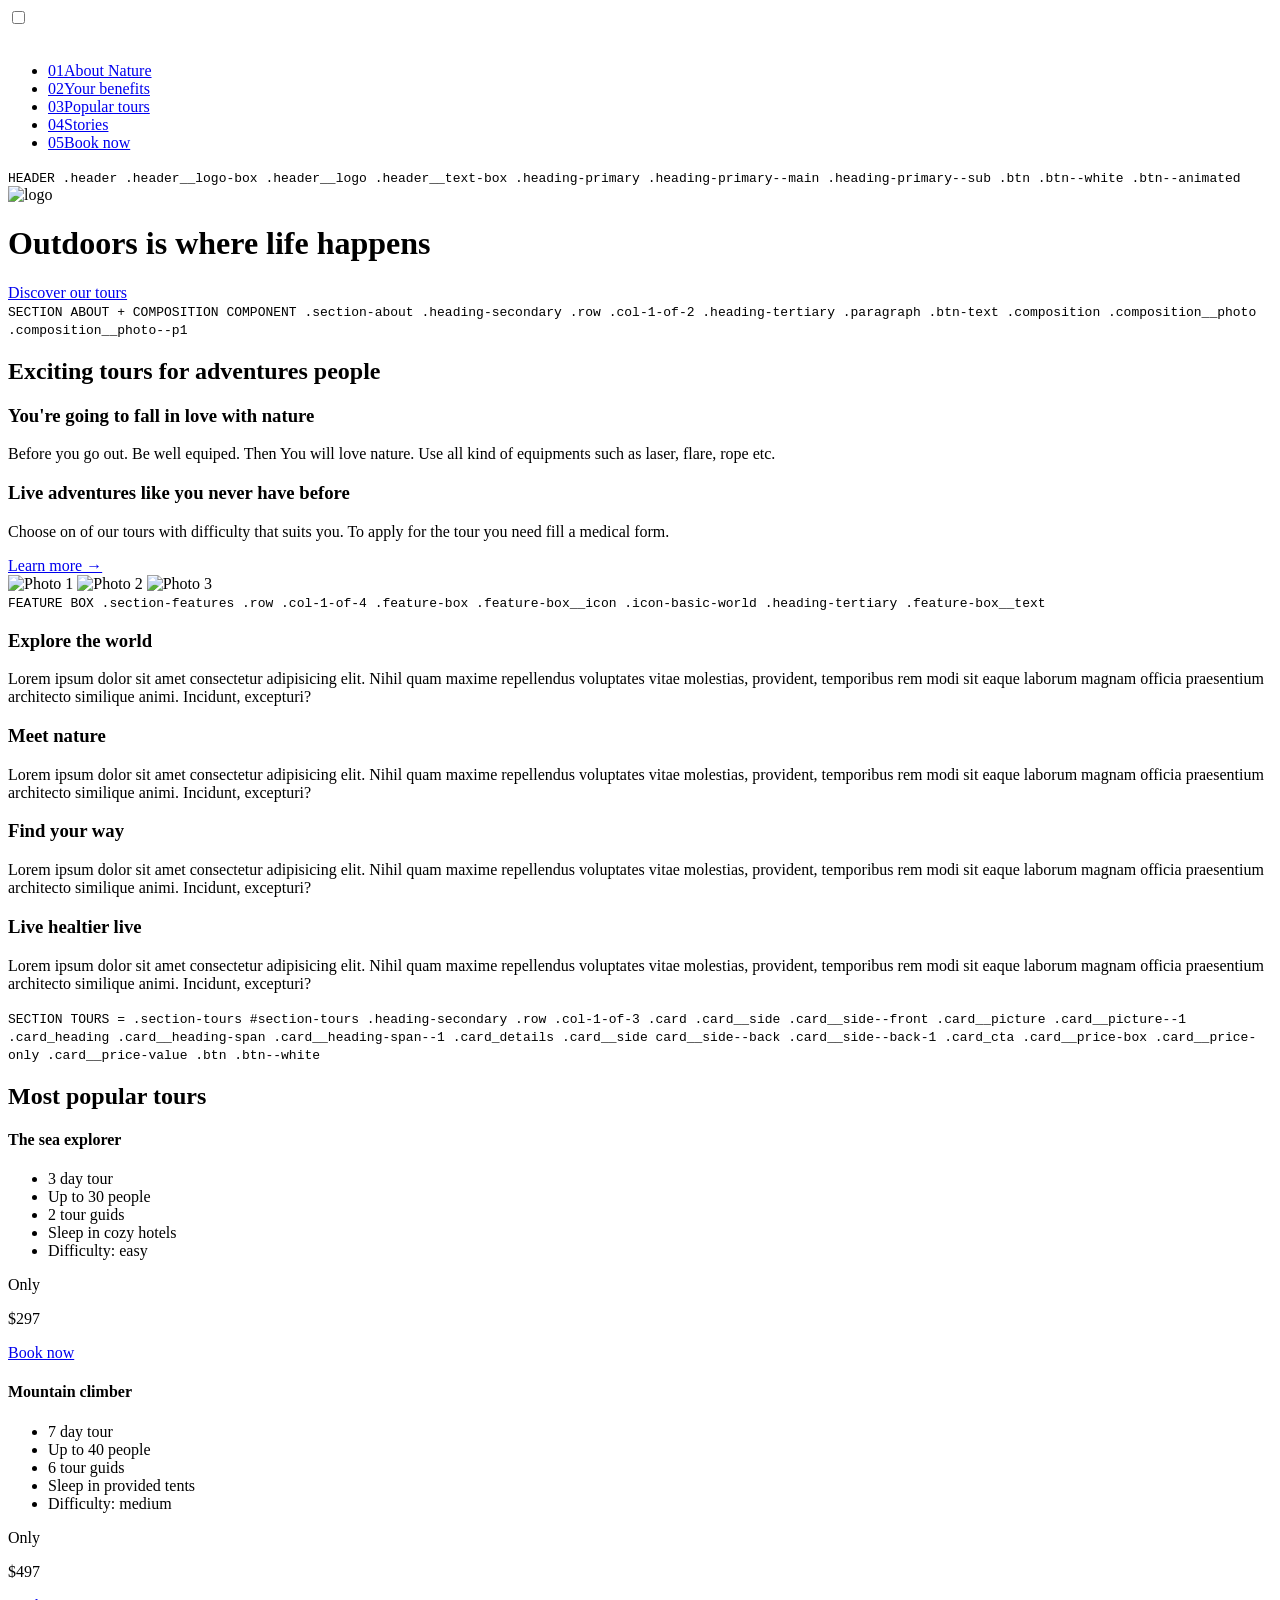
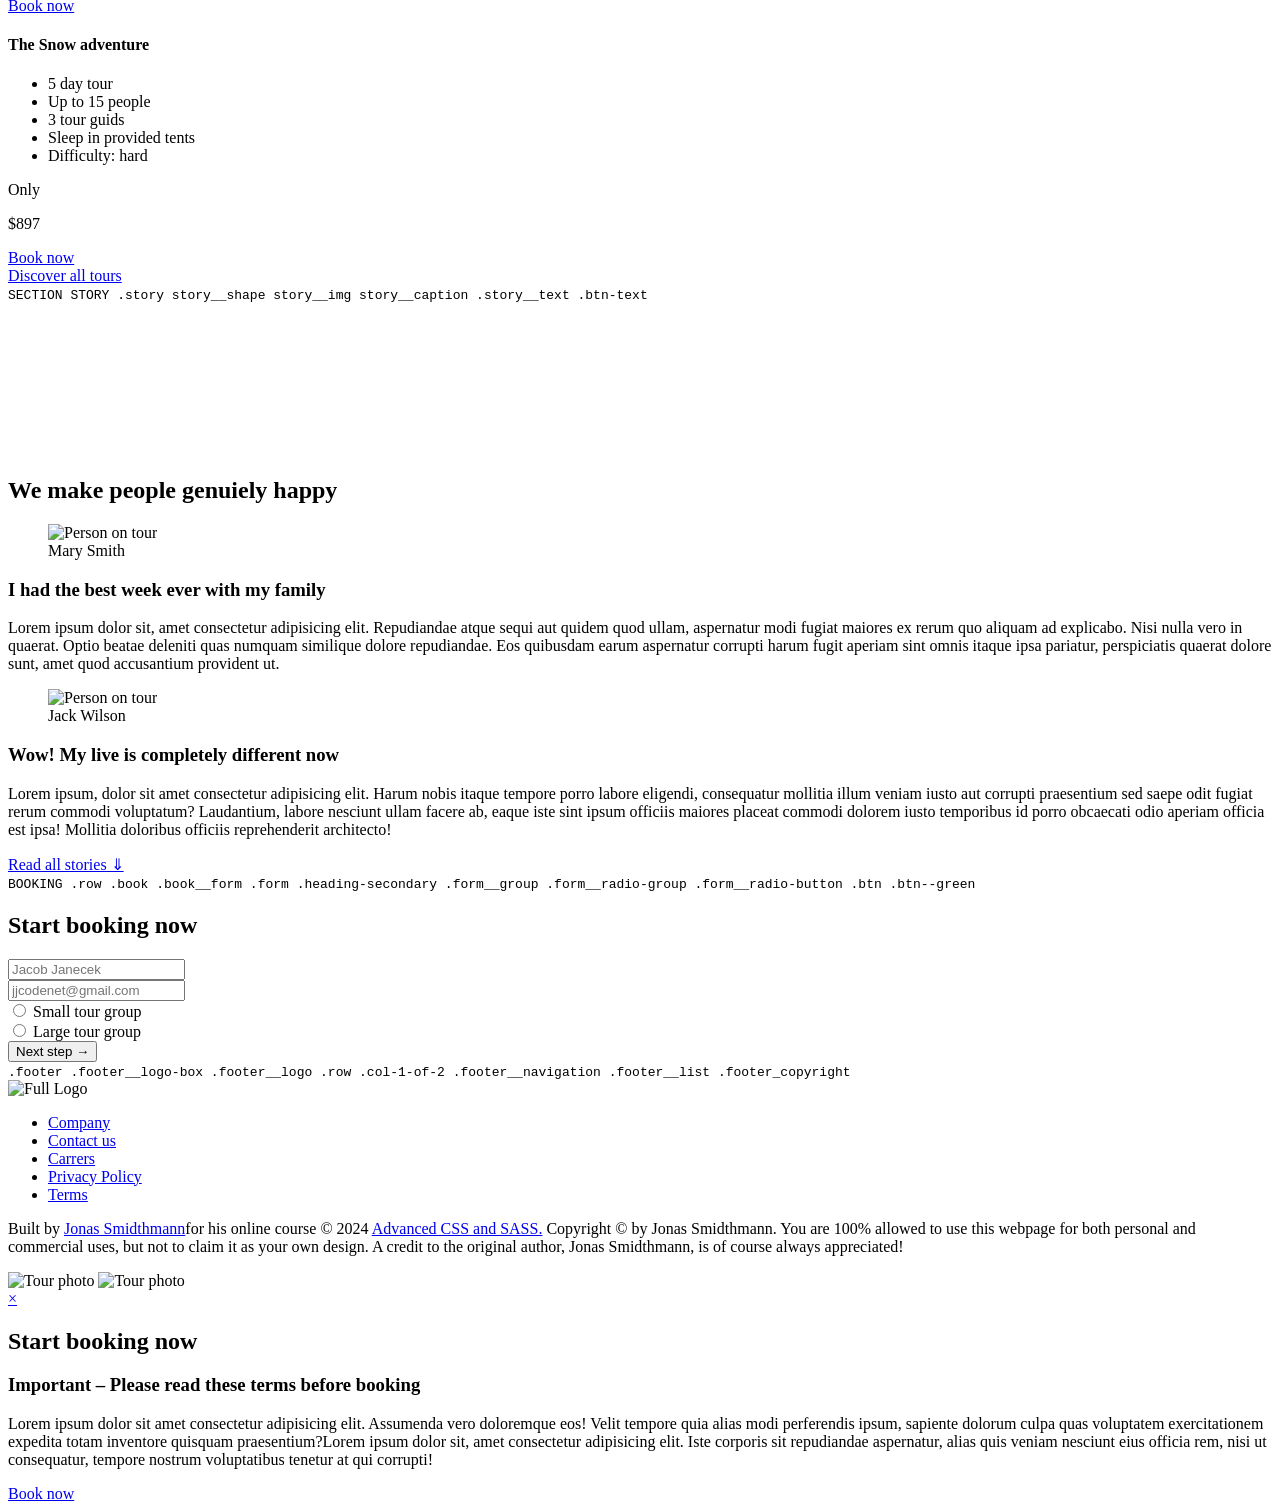
==== index.html @ 4302efd7 "Add files via upload" ====
<!DOCTYPE html>
<html lang="en, cs">

<head>
    <meta charset="UTF-8">
    <meta name="viewport" content="width=device-width, initial-scale=1.0">

    <link href="https://fonts.googleapis.com/css?family=Lato:100,300,400,700,900" rel="stylesheet">
    <link rel="stylesheet" href="css/icon-font.css">

    <!-- <link rel="stylesheet" href="css/icon-font.css">  -->
    <link rel="stylesheet" href="css/style.css">
    <link rel="shortcut icon" type="image/png" href="img/favicon.png">

    <title>Natours | Exciting tours for adventurous people</title>
</head>

<body>

    <div class="navigation">
        <input type="checkbox" class="navigation__checkbox" id="navi-toggle">
        
        <label for="navi-toggle" class="navigation__button">
            <span class="navigation__icon">
                
            </span>
        </label>

        <div class="navigation__background">&nbsp;</div>

        <nav class="navigation__nav">
            <ul class="navigation__list">
                <li class="navigation__item"><a href="#" class="navigation__link"><span>01</span>About Nature</a></li>
                <li class="navigation__item"><a href="#" class="navigation__link"><span>02</span>Your benefits</a></li>
                <li class="navigation__item"><a href="#" class="navigation__link"><span>03</span>Popular tours</a></li>
                <li class="navigation__item"><a href="#" class="navigation__link"><span>04</span>Stories</a></li>
                <li class="navigation__item"><a href="#" class="navigation__link"><span>05</span>Book now</a></li>
            </ul>
        </nav>
    </div>

    <!--  LAYOUT _header.scss-->
    <!-- HEADER -->
    <header class="header">
        <code>HEADER .header .header__logo-box .header__logo .header__text-box .heading-primary .heading-primary--main .heading-primary--sub .btn .btn--white .btn--animated</code>
        <div class="header__logo-box">
            <img src="img/logo-white.png" alt="logo" class="header__logo" />
        </div>
        <div class="header__text-box">
            <h1 class="heading-primary">
                <span class="heading-primary--main">Outdoors</span>
                <span class="heading-primary--sub">is where life happens</span>
            </h1>

            <a href="#section-tours" class="btn btn--white btn--animated">Discover our tours</a>
        </div>
    </header>
    

    <main>
<!-- =============================   ABOUT  ================================== -->
<!-- ================================SECTION ABOUT ===========================================  -->
        <section class="section-about">
            <code>SECTION ABOUT + COMPOSITION COMPONENT .section-about .heading-secondary .row .col-1-of-2 .heading-tertiary .paragraph .btn-text .composition .composition__photo .composition__photo--p1 </code>
            <div class="u-center-text u-margin-bottom-big">
                <h2 class="heading-secondary">
                    Exciting tours for adventures people
                </h2>
            </div>

            <div class="row">
                <div class="col-1-of-2">
                    <h3 class="heading-tertiary u-margin-bottom-small">You're going to fall in love with nature</h3>
                    <p class="paragraph">
                        Before you go out. Be well equiped. Then You will love nature. Use all kind of equipments such as laser, flare, rope etc.
                    </p>
                    <h3 class="heading-tertiary u-margin-bottom-small">Live adventures like you never have before</h3>
                    <p class="paragraph">
                        Choose on of our tours with difficulty that suits you. To apply for the tour you need fill a medical form. 
                    </p>
                    <!-- Secondary Button -->
                    <a href="#" class="btn-text">Learn more &rarr;</a>
                </div>

                <!-- Image Composition COMPONENT -->
                <div class="col-1-of-2">
                    <div class="composition">
                        <img src="img/nat-1-large.jpg" alt="Photo 1" class="composition__photo composition__photo--p1">
                        <img src="img/nat-2-large.jpg" alt="Photo 2" class="composition__photo composition__photo--p2">
                        <img src="img/nat-3-large.jpg" alt="Photo 3" class="composition__photo composition__photo--p3">
                    </div>
                </div>
            </div>

        </section>
<!-- =============================   FEATURES  ================================== -->
<!-- ================================ SECTION FEATURES===========================================  -->
        <section class="section-features">
            <code>FEATURE BOX  .section-features .row .col-1-of-4 .feature-box .feature-box__icon .icon-basic-world .heading-tertiary .feature-box__text</code>
            <div class="row">
                <div class="col-1-of-4">
                    <div class="feature-box">
                        <i class="feature-box__icon icon-basic-world"></i>
                        <h3 class="heading-tertiary u-margin-bottom-small">Explore the world</h3>
                        <p class="feature-box__text">Lorem ipsum dolor sit amet consectetur adipisicing elit. Nihil quam
                            maxime repellendus voluptates vitae molestias, provident, temporibus rem modi sit eaque
                            laborum magnam officia praesentium architecto similique animi. Incidunt, excepturi?</p>
                    </div>
                </div>

                <div class="col-1-of-4">
                    <div class="feature-box">
                        <i class="feature-box__icon icon-basic-compass"></i>
                        <h3 class="heading-tertiary u-margin-bottom-small">Meet nature</h3>
                        <p class="feature-box__text">Lorem ipsum dolor sit amet consectetur adipisicing elit. Nihil quam
                            maxime repellendus voluptates vitae molestias, provident, temporibus rem modi sit eaque
                            laborum magnam officia praesentium architecto similique animi. Incidunt, excepturi?</p>
                    </div>
                </div>

                <div class="col-1-of-4">
                    <div class="feature-box">
                        <i class="feature-box__icon icon-basic-map"></i>
                        <h3 class="heading-tertiary u-margin-bottom-small">Find your way</h3>
                        <p class="feature-box__text">Lorem ipsum dolor sit amet consectetur adipisicing elit. Nihil quam
                            maxime repellendus voluptates vitae molestias, provident, temporibus rem modi sit eaque
                            laborum magnam officia praesentium architecto similique animi. Incidunt, excepturi?</p>
                    </div>
                </div>

                <div class="col-1-of-4">
                    <div class="feature-box">
                        <i class="feature-box__icon icon-basic-heart"></i>
                        <h3 class="heading-tertiary u-margin-bottom-small">Live healtier live</h3>
                        <p class="feature-box__text">Lorem ipsum dolor sit amet consectetur adipisicing elit. Nihil quam
                            maxime repellendus voluptates vitae molestias, provident, temporibus rem modi sit eaque
                            laborum magnam officia praesentium architecto similique animi. Incidunt, excepturi?</p>
                    </div>
                </div>
            </div>
        </section>
<!-- =============================   TOURS  ================================== -->
<!-- ================================ SECTION - TOURS===========================================  -->
        <section class="section-tours" id="section-tours">

            <code>SECTION TOURS = .section-tours #section-tours .heading-secondary .row .col-1-of-3 .card .card__side .card__side--front 
                .card__picture .card__picture--1 .card_heading .card__heading-span .card__heading-span--1 .card_details
                .card__side card__side--back .card__side--back-1 .card_cta .card__price-box .card__price-only .card__price-value .btn .btn--white 
            </code>
            
            <div class="u-center-text u-margin-bottom-big">
                <h2 class="heading-secondary">
                    Most popular tours
                </h2>
            </div>

            <div class="row">
                <div class="col-1-of-3">
                    <div class="card">
                        <div class="card__side card__side--front">
                            <div class="card__picture card__picture--1"></div>
                            <h4 class="card_heading">
                                <span class="card__heading-span card__heading-span--1">The sea explorer</span>
                            </h4>
                            <div class="card_details">
                                <ul>
                                    <li>3 day tour</li>
                                    <li>Up to 30 people</li>
                                    <li>2 tour guids</li>
                                    <li>Sleep in cozy hotels</li>
                                    <li>Difficulty: easy</li>
                                </ul>
                            </div>
                        </div>
                        <div class="card__side card__side--back card__side--back-1">
                            <div class="card_cta">
                                <div class="card__price-box">
                                    <p class="card__price-only">Only</p>
                                    <p class="card__price-value">$297</p>
                                </div>
                                <a href="#popup" class="btn btn--white">Book now</a>
                            </div>
                        </div>
                    </div>
                </div>
                <div class="col-1-of-3">
                    <div class="card">
                        <div class="card__side card__side--front">
                            <div class="card__picture card__picture--2"></div>
                            <h4 class="card_heading">
                                <span class="card__heading-span card__heading-span--2">Mountain climber</span>
                            </h4>
                            <div class="card_details">
                                <ul>
                                    <li>7 day tour</li>
                                    <li>Up to 40 people</li>
                                    <li>6 tour guids</li>
                                    <li>Sleep in provided tents</li>
                                    <li>Difficulty: medium</li>
                                </ul>
                            </div>
                        </div>
                        <div class="card__side card__side--back card__side--back-2">
                            <div class="card_cta">
                                <div class="card__price-box">
                                    <p class="card__price-only">Only</p>
                                    <p class="card__price-value">$497</p>
                                </div>
                                <a href="#popup" class="btn btn--white">Book now</a>
                            </div>
                        </div>
                    </div>
                </div>
                <div class="col-1-of-3">
                    <div class="card">
                        <div class="card__side card__side--front">
                            <div class="card__picture card__picture--3"></div>
                            <h4 class="card_heading">
                                <span class="card__heading-span card__heading-span--3">The Snow adventure</span>
                            </h4>
                            <div class="card_details">
                                <ul>
                                    <li>5 day tour</li>
                                    <li>Up to 15 people</li>
                                    <li>3 tour guids</li>
                                    <li>Sleep in provided tents</li>
                                    <li>Difficulty: hard</li>
                                </ul>
                            </div>
                        </div>
                        <div class="card__side card__side--back card__side--back-3">
                            <div class="card_cta">
                                <div class="card__price-box">
                                    <p class="card__price-only">Only</p>
                                    <p class="card__price-value">$897</p>
                                </div>
                                <a href="#popup" class="btn btn--white">Book now</a>
                            </div>
                        </div>
                    </div>
                </div>
            </div>
            
            <!-- BUTTON -->
            <div class="u-center-text u-margin-top-big">
                <a href="#" class="btn btn--green">Discover all tours</a>
            </div>
        </section>

<!-- =============================   STORY   ================================== -->
<!-- ===========================================================================  -->

        <section class="section-stories">
            <code>SECTION STORY .story story__shape story__img story__caption .story__text .btn-text</code>
            <div class="bg-video">
                <video class="bg-video__content" autoplay muted loop playsinline preload="auto">
                    <source src="img/video.mp4" type="video/mp4">
                    <source src="img/video.webm" type="video/webm">
                    Your browser is not supported!!!
                </video>
            </div>
            <div class="u-center-text u-margin-bottom-big">
                <h2 class="heading-secondary">
                    We make people genuiely happy
                </h2>
            </div>

            <div class="row">
                <div class="story">
                    <figure class="story__shape">
                        <img src="img/nat-8.jpg" alt="Person on tour" class="story__img" />
                        <figcaption class="story__caption">Mary Smith</figcaption>
                    </figure>
                    <div class="story__text">
                        <h3 class="heading-tertiary u-margin-bottom-small">I had the best week ever with my family</h3>
                        <p>
                            Lorem ipsum dolor sit, amet consectetur adipisicing elit. Repudiandae atque sequi aut quidem quod ullam, aspernatur modi fugiat maiores ex rerum quo aliquam ad explicabo. Nisi nulla vero in quaerat.
                            Optio beatae deleniti quas numquam similique dolore repudiandae. Eos quibusdam earum aspernatur corrupti harum fugit aperiam sint omnis itaque ipsa pariatur, perspiciatis quaerat dolore sunt, amet quod accusantium provident ut.
                        </p>
                    </div>
                </div>
            </div>

            <div class="row">
                <div class="story">
                    <figure class="story__shape">
                        <img src="img/nat-9.jpg" alt="Person on tour" class="story__img" />
                        <figcaption class="story__caption">Jack Wilson</figcaption>
                    </figure>
                    <div class="story__text">
                        <h3 class="heading-tertiary u-margin-bottom-small">Wow! My live is completely different now</h3>
                        <p>
                            Lorem ipsum, dolor sit amet consectetur adipisicing elit. Harum nobis itaque tempore porro labore eligendi, consequatur mollitia illum veniam iusto aut corrupti praesentium sed saepe odit fugiat rerum commodi voluptatum?
                            Laudantium, labore nesciunt ullam facere ab, eaque iste sint ipsum officiis maiores placeat commodi dolorem iusto temporibus id porro obcaecati odio aperiam officia est ipsa! Mollitia doloribus officiis reprehenderit architecto!
                        </p>
                    </div>
                </div>
            </div>
            <!--  BUTTON -->
            <div class="u-center-text u-margin-top-big">
                <a href="#" class="btn-text">Read all stories &dArr;</a>
            </div>
        </section>

<!-- SECTION-BOOK -- FORM -->
<!-- =============================   BOOKING  ================================== -->
<!-- ===========================================================================  -->
        <section class="section-book">

            <code>BOOKING .row .book .book__form .form .heading-secondary .form__group .form__radio-group .form__radio-button .btn .btn--green</code>
            <div class="row">
                <div class="book">
                    <div class="book__form">
                        <form action="#" class="form">
                            <div class="u-margin-bottom-medium">
                                <h2 class="heading-secondary">
                                    Start booking now
                                </h2>
                            </div>

                            <div class="form__group">
                                <input type="text" class="form__input" placeholder="Jacob Janecek" id="name" autocomplete="name" required>
                                <!-- In this section the label element is placed after the input or we couldn't select the sibling label in the form__group -->
                                <label for="name" class="form__label"></label>
                            </div>

                            <div class="form__group">
                                <input type="email" class="form__input" placeholder="jjcodenet@gmail.com" id="email" autocomplete="email" required>
                                <!-- In this section the label element is placed after the input or we couldn't select the sibling label in the form__group -->
                                <label for="email" class="form__label"></label>
                            </div>

                            <div class="form__group u-margin-bottom-medium">
                                <div class="form__radio-group">
                                    <input role="radio" type="radio" class="form__radio-input" id="small" name="group_size">
                                    <label for="small" class="form__radio-label">
                                        <span class="form__radio-button"></span>
                                        Small tour group
                                    </label>
                                </div>
                                <div class="form__radio-group u-margin- u-margin-bottom-medium">
                                    <input role="radio" type="radio" class="form__radio-input" id="large" name="group_size">
                                    <label for="large" class="form__radio-label">
                                        <span class="form__radio-button"></span>
                                            Large tour group
                                    </label>
                                </div>
                            </div>

                            <div class="form__group">
                                <button class="btn btn--green">Next step &rarr;</button>
                            </div>
                        </form>
                    </div>
                </div>
            </div>

            </di>
        </section>

        <!--
        <section class="grid-test">
            <div class="row">
                <div class="col-1-of-8">
                    Col 1 of 2 Lorem ipsum, dolor sit amet consectetur adipisicing elit. Aliquid voluptatem
                    reprehenderit aperiam illo doloremque eaque inventore sequi, quisquam dolor ut dicta optio amet
                    minima ducimus deleniti nam alias laboriosam consequatur!
                    Modi cumque omnis distinctio dolor commodi impedit facilis voluptatibus nihil beatae labore
                    dignissimos at ex voluptate, earum velit architecto facere repellat! Nam sunt magni cupiditate
                    vel explicabo quibusdam ut praesentium!
                </div>
                <div class="col-1-of-8">
                    Col 1 of 2 Lorem, ipsum dolor sit amet consectetur adipisicing elit. Voluptates iste nisi ab
                    quos inventore corrupti assumenda ipsa nulla ipsum dicta dolorem et perferendis velit sapiente,
                    quis fuga nesciunt tenetur consequuntur!
                    Atque veritatis dolorem, delectus ipsa harum distinctio voluptatum omnis porro dolore quibusdam
                    in libero officia doloribus at maxime molestias vitae voluptates magnam nisi illo inventore modi
                    assumenda optio neque? Perferendis.
                </div>
            </div>
            <div class="row">
                <div class="col-1-of-3">
                    <h1>COL 1 of 3</h1>
                    Col 1 of 2 Lorem ipsum, dolor sit amet consectetur adipisicing elit. Aliquid voluptatem
                    reprehenderit aperiam illo doloremque eaque inventore sequi, quisquam dolor ut dicta optio amet
                    minima ducimus deleniti nam alias laboriosam consequatur!
                    Modi cumque omnis distinctio dolor commodi impedit facilis voluptatibus nihil beatae labore
                    dignissimos at ex voluptate, earum velit architecto facere repellat! Nam sunt magni cupiditate
                    vel explicabo quibusdam ut praesentium!
                </div>
                <div class="col-1-of-3">
                    <h1>COL 2 of 3</h1>
                    Col 1 of 2 Lorem, ipsum dolor sit amet consectetur adipisicing elit. Voluptates iste nisi ab
                    quos inventore corrupti assumenda ipsa nulla ipsum dicta dolorem et perferendis velit sapiente,
                    quis fuga nesciunt tenetur consequuntur!
                    Atque veritatis dolorem, delectus ipsa harum distinctio voluptatum omnis porro dolore quibusdam
                    in libero officia doloribus at maxime molestias vitae voluptates magnam nisi illo inventore modi
                    assumenda optio neque? Perferendis.
                </div>
                <div class="col-1-of-3">
                    <h1>COL 3 of 3</h1>
                    Col 1 of 2 Lorem, ipsum dolor sit amet consectetur adipisicing elit. Voluptates iste nisi ab
                    quos inventore corrupti assumenda ipsa nulla ipsum dicta dolorem et perferendis velit sapiente,
                    quis fuga nesciunt tenetur consequuntur!
                    Atque veritatis dolorem, delectus ipsa harum distinctio voluptatum omnis porro dolore quibusdam
                    in libero officia doloribus at maxime molestias vitae voluptates magnam nisi illo inventore modi
                    assumenda optio neque? Perferendis.
                </div>
            </div>
            <div class="row">
                <div class="col-3-of-6">
                    Col 1 of 2 Lorem ipsum, dolor sit amet consectetur adipisicing elit. Aliquid voluptatem
                    reprehenderit aperiam illo doloremque eaque inventore sequi, quisquam dolor ut dicta optio amet
                    minima ducimus deleniti nam alias laboriosam consequatur!
                    Modi cumque omnis distinctio dolor commodi impedit facilis voluptatibus nihil beatae labore
                    dignissimos at ex voluptate, earum velit architecto facere repellat! Nam sunt magni cupiditate
                    vel explicabo quibusdam ut praesentium!
                </div>
                <div class="col-1-of-6">
                    Col 1 of 2 Lorem, ipsum dolor sit amet consectetur adipisicing elit. Voluptates iste nisi ab
                    quos inventore corrupti assumenda ipsa nulla ipsum dicta dolorem et perferendis velit sapiente,
                    quis fuga nesciunt tenetur consequuntur!
                    Atque veritatis dolorem, delectus ipsa harum distinctio voluptatum omnis porro dolore quibusdam
                    in libero officia doloribus at maxime molestias vitae voluptates magnam nisi illo inventore modi
                    assumenda optio neque? Perferendis.
                </div>
                <div class="col-2-of-6">
                    Col 1 of 2 Lorem ipsum, dolor sit amet consectetur adipisicing elit. Aliquid voluptatem
                    reprehenderit aperiam illo doloremque eaque inventore sequi, quisquam dolor ut dicta optio amet
                    minima ducimus deleniti nam alias laboriosam consequatur!
                    Modi cumque omnis distinctio dolor commodi impedit facilis voluptatibus nihil beatae labore
                    dignissimos at ex voluptate, earum velit architecto facere repellat! Nam sunt magni cupiditate
                    vel explicabo quibusdam ut praesentium!
                </div>
            </div>
            <div class="row">
                <div class="col-1-of-2">
                    <h1>Walks Out</h1>
                    Col 1 of 2 Lorem ipsum, dolor sit amet consectetur adipisicing elit. Aliquid voluptatem
                    reprehenderit aperiam illo doloremque eaque inventore sequi, quisquam dolor ut dicta optio amet
                    minima ducimus deleniti nam alias laboriosam consequatur!
                    Modi cumque omnis distinctio dolor commodi impedit facilis voluptatibus nihil beatae labore
                    dignissimos at ex voluptate, earum velit architecto facere repellat! Nam sunt magni cupiditate
                    vel explicabo quibusdam ut praesentium!
                </div>
                <div class="col-1-of-2">
                    <h1>Movement</h1>
                    Col 1 of 2 Lorem, ipsum dolor sit amet consectetur adipisicing elit. Voluptates iste nisi ab
                    quos inventore corrupti assumenda ipsa nulla ipsum dicta dolorem et perferendis velit sapiente,
                    quis fuga nesciunt tenetur consequuntur!
                    Atque veritatis dolorem, delectus ipsa harum distinctio voluptatum omnis porro dolore quibusdam
                    in libero officia doloribus at maxime molestias vitae voluptates magnam nisi illo inventore modi
                    assumenda optio neque? Perferendis.
                </div>
            </div>
            <div class="row">
                <div class="col-4-of-8">
                    <h1>Endurance</h1>
                    Col 1 of 2 Lorem ipsum, dolor sit amet consectetur adipisicing elit. Aliquid voluptatem
                    reprehenderit aperiam illo doloremque eaque inventore sequi, quisquam dolor ut dicta optio amet
                    minima ducimus deleniti nam alias laboriosam consequatur!
                    Modi cumque omnis distinctio dolor commodi impedit facilis voluptatibus nihil beatae labore
                    dignissimos at ex voluptate, earum velit architecto facere repellat! Nam sunt magni cupiditate
                    vel explicabo quibusdam ut praesentium!
                </div>
                <div class="col-4-of-8">
                    <h1>Equipment</h1>
                    Col 1 of 2 Lorem, ipsum dolor sit amet consectetur adipisicing elit. Voluptates iste nisi ab
                    quos inventore corrupti assumenda ipsa nulla ipsum dicta dolorem et perferendis velit sapiente,
                    quis fuga nesciunt tenetur consequuntur!
                    Atque veritatis dolorem, delectus ipsa harum distinctio voluptatum omnis porro dolore quibusdam
                    in libero officia doloribus at maxime molestias vitae voluptates magnam nisi illo inventore modi
                    assumenda optio neque? Perferendis.
                </div>
            </div>

            <div class="row">
                <div class="col-1-of-2">

                    Col 1 of 2

                    <p>Lorem ipsum dolor sit amet consectetur adipisicing elit. Impedit excepturi praesentium doloribus fuga cum eos. Nisi minima dolores officia molestiae est, laboriosam facilis ipsa ratione doloribus? Eveniet culpa labore iure.
                    Iusto nulla quasi, quas fugit provident quibusdam molestiae unde ipsum earum fugiat laudantium eveniet laboriosam impedit, placeat autem animi nostrum quia. Exercitationem obcaecati nostrum, rerum nisi quae assumenda facere doloribus.</p>
                </div>
                <div class="col-1-of-2">
                    Col 1 of 2
                </div>
            </div>

            <div class="row">
                <div class="col-1-of-3">
                    Col 1 of 3
                    <p>Lorem, ipsum dolor sit amet consectetur adipisicing elit. Ex ipsa quae repudiandae voluptatibus ducimus et placeat esse sint harum, facilis sit perferendis corporis! Eligendi velit tenetur adipisci praesentium, esse autem.
                    Eos distinctio sunt sed dolor unde eligendi labore sapiente accusantium ipsam nobis consequuntur nisi quaerat atque nemo corporis dolorum quis doloribus dolorem, perspiciatis a. Magni quas eius minus. Cum, illum.</p>
                </div>
                <div class="col-1-of-3">
                    Col 1 of 3
                    <p>Lorem, ipsum dolor sit amet consectetur adipisicing elit. Ex ipsa quae repudiandae voluptatibus ducimus et placeat esse sint harum, facilis sit perferendis corporis! Eligendi velit tenetur adipisci praesentium, esse autem.
                    Eos distinctio sunt sed dolor unde eligendi labore sapiente accusantium ipsam nobis consequuntur nisi quaerat atque nemo corporis dolorum quis doloribus dolorem, perspiciatis a. Magni quas eius minus. Cum, illum.</p>
                </div>
                <div class="col-1-of-3">
                    Col 1 of 3
                    <p>Lorem, ipsum dolor sit amet consectetur adipisicing elit. Ex ipsa quae repudiandae voluptatibus ducimus et placeat esse sint harum, facilis sit perferendis corporis! Eligendi velit tenetur adipisci praesentium, esse autem.
                    Eos distinctio sunt sed dolor unde eligendi labore sapiente accusantium ipsam nobis consequuntur nisi quaerat atque nemo corporis dolorum quis doloribus dolorem, perspiciatis a. Magni quas eius minus. Cum, illum.</p>
                </div>
            </div>

            <div class="row">
                <div class="col-1-of-4">
                    <p>Lorem ipsum dolor sit amet consectetur adipisicing elit. Vero dolore officia quasi labore, quod incidunt debitis temporibus possimus itaque magni atque, aliquam suscipit. At, quam ea nulla neque blanditiis exercitationem.</p>
                    Col 1 of 4
                </div>
                <div class="col-1-of-4">
                    <p>Lorem ipsum dolor sit amet consectetur adipisicing elit. Dignissimos illo amet laboriosam nihil modi in minima, consequuntur tempore quo vero officia. Quae nam qui amet. Facilis velit eum placeat hic.</p>
                    Col 1 of 4
                </div>
                <div class="col-2-of-4">
                    <p>Lorem ipsum dolor sit amet consectetur adipisicing elit. Nam delectus velit quis, sit nostrum incidunt autem officia architecto commodi porro consectetur cumque, fuga libero enim molestias ullam tenetur, dicta doloribus.
                    Deleniti iusto praesentium dolore veritatis nesciunt quidem molestias pariatur ipsum dignissimos sit quam optio nostrum aliquid incidunt iste, vel possimus in minus et expedita rerum iure? Voluptatibus eaque necessitatibus placeat.</p>
                    Col 2 of 4
                </div>
                
            </div>
            <div class="row">
                <div class="col-1-of-6">
                    <p>Lorem ipsum dolor sit amet consectetur adipisicing elit. Similique corporis, sequi cumque perferendis excepturi iste vel nostrum minus vitae nisi natus asperiores ab molestias illum mollitia tenetur architecto ipsa voluptatibus.</p>
                    Col 1 of 6
                </div>
                <div class="col-3-of-6">
                    <p>Lorem, ipsum dolor sit amet consectetur adipisicing elit. Autem fugit recusandae labore molestiae, est dolor? Possimus nihil vel obcaecati quas unde voluptate corrupti. Repellendus commodi nulla quia neque ipsam fugiat.
                    Fugiat sapiente molestiae quidem at id mollitia necessitatibus debitis molestias facere asperiores similique qui, illum possimus rem doloribus delectus magnam assumenda eligendi impedit, aspernatur dicta! Necessitatibus praesentium ipsam nobis officiis?
                    Ullam cumque facere sequi pariatur ipsum sit quos minima nemo inventore? Quia, similique at itaque cum dolorem maiores tenetur inventore. Dolorum ab molestiae nostrum ipsam eligendi explicabo repellendus qui voluptatum.</p>
                    Col 3 of 6
                </div>
                <div class="col-2-of-6">
                    <p>Lorem ipsum dolor sit amet consectetur adipisicing elit. Debitis libero perferendis porro iure repellendus quibusdam, ullam vel accusamus necessitatibus nihil, in totam voluptas nisi at iusto quod veritatis quos expedita?</p>
                    Col 2 of 6
                </div>
                
            </div> -->
        </section>

        
    </main>
<!-- =============================   FOOTER  ================================== -->
<!-- ===========================================================================  -->
    <footer class="footer">
        <code>.footer .footer__logo-box .footer__logo .row .col-1-of-2 .footer__navigation .footer__list .footer_copyright</code>
        <div class="footer__logo-box">
            <img src="img/logo-green-2x.png" alt="Full Logo" class="footer__logo">
        </div>
        <div class="row">
            <div class="col-1-of-2">
                <div class="footer__navigation">
                    <ul class="footer__list">
                        <li class="footer__item"><a href="#" class="footer__link">Company</a></li>
                        <li class="footer__item"><a href="#" class="footer__link">Contact us</a></li>
                        <li class="footer__item"><a href="#" class="footer__link">Carrers</a></li>
                        <li class="footer__item"><a href="#" class="footer__link">Privacy Policy</a></li>
                        <li class="footer__item"><a href="#" class="footer__link">Terms</a></li>
                    </ul>
                </div>
            </div>
            <div class="col-1-of-2">
                <p class="footer__copyright">
                    Built by <a href="#" class="footer__link">Jonas Smidthmann</a>for his online course &copy; 2024 <a href="#" class="footer__link">Advanced CSS and SASS.</a> Copyright &copy; by Jonas Smidthmann. You are 100% allowed to use this webpage for both personal and commercial uses, but not to claim it as your own design. A credit to the original author, Jonas Smidthmann, is of course always appreciated!
                </p>
            </div>
        </div>
    </footer>
<!-- =============================   POPUP  ================================== -->
<!-- ===========================================================================  -->
    <div class="popup" id="popup">
        <div class="popup__content">
            <div class="popup__left">
                <img src="img/nat-8.jpg" alt="Tour photo" class="popup__img">
                <img src="img/nat-9.jpg" alt="Tour photo" class="popup__img">
            </div>
            <div class="popup__right">
                <a href="#section-tours" class="popup__close">&times;</a>
                <h2 class="heading-secondary u-margin-bottom-small">Start booking now</h2>
                <h3 class="heading-tertiary u-margin-bottom-small">Important &ndash; Please read these terms before booking</h3>
                <p class="popup__text">Lorem ipsum dolor sit amet consectetur adipisicing elit. Assumenda vero doloremque eos! Velit tempore quia alias modi perferendis ipsum, sapiente dolorum culpa quas voluptatem exercitationem expedita totam inventore quisquam praesentium?Lorem ipsum dolor sit, amet consectetur adipisicing elit. Iste corporis sit repudiandae aspernatur, alias quis veniam nesciunt eius officia rem, nisi ut consequatur, tempore nostrum voluptatibus tenetur at qui corrupti!</p>
                <a href="#" class="btn btn--green">Book now</a>
            </div>
        </div>
    </div>

</body>

</html>
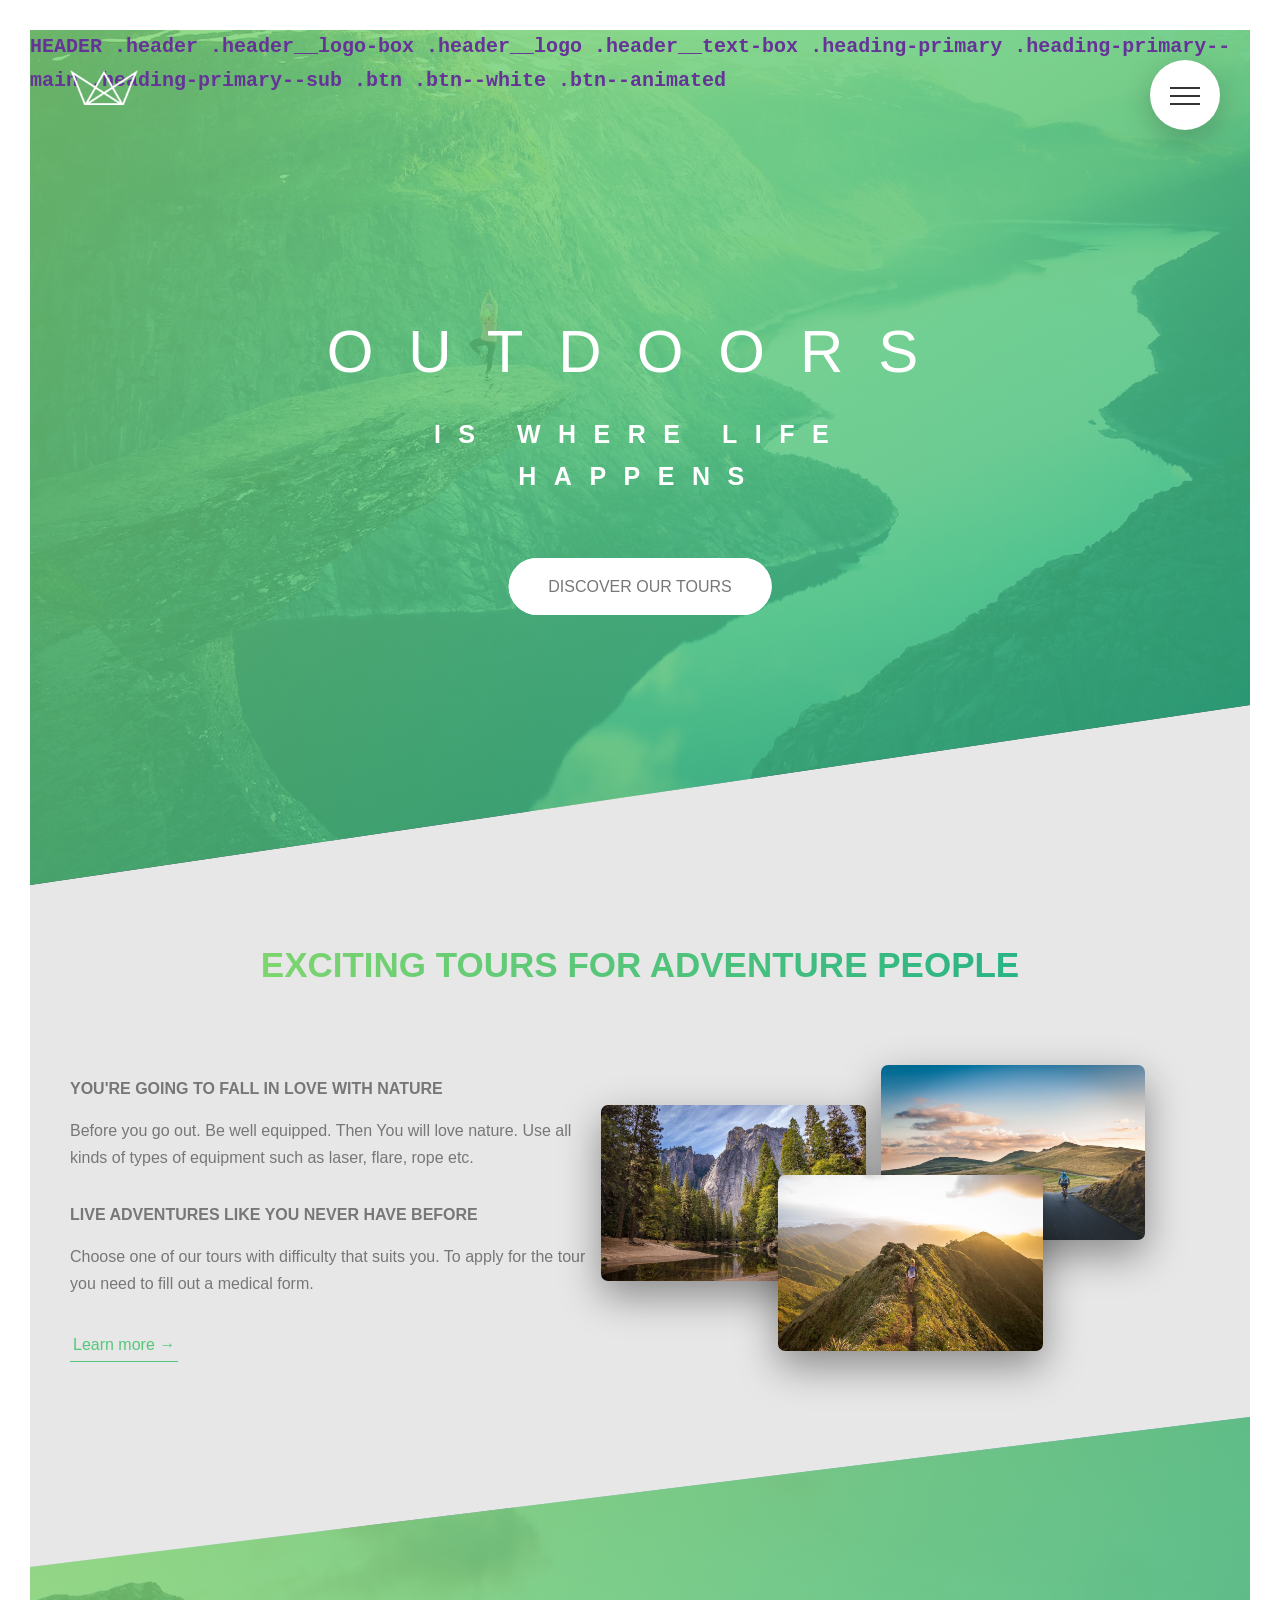
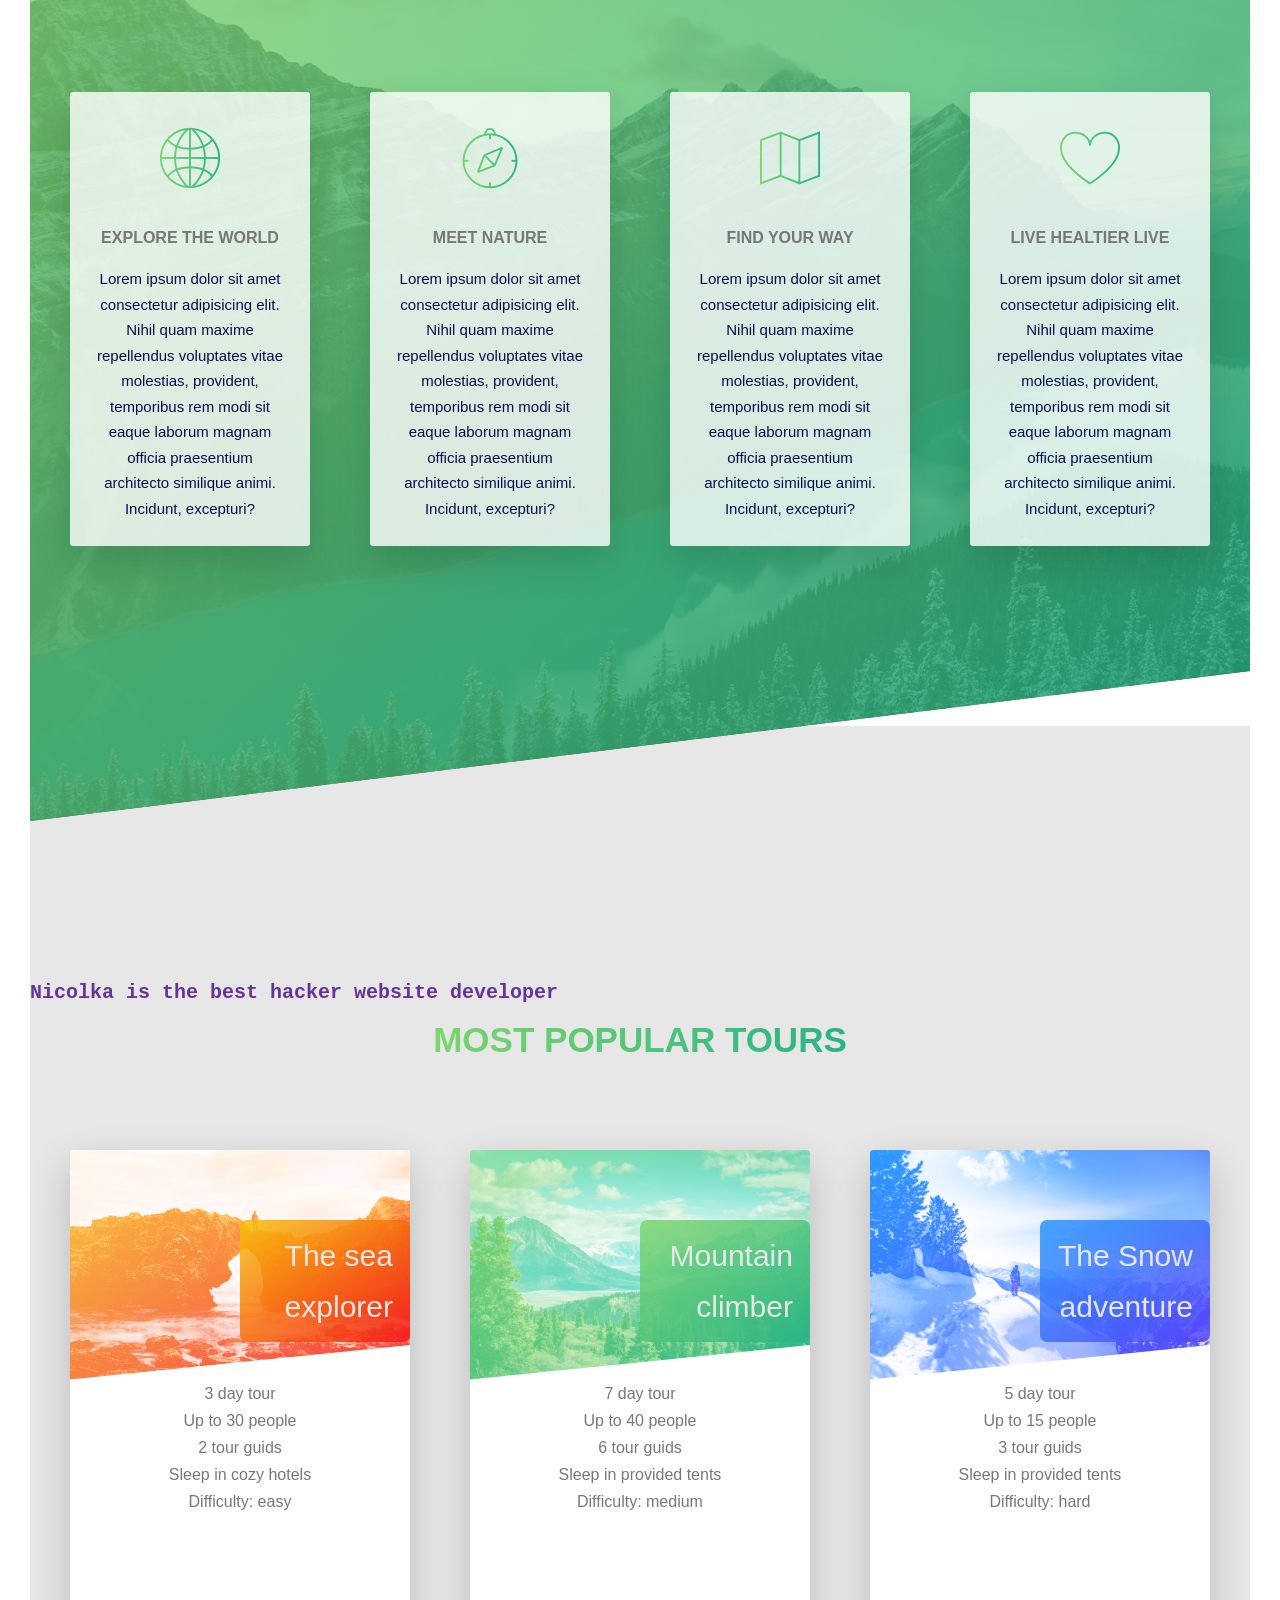
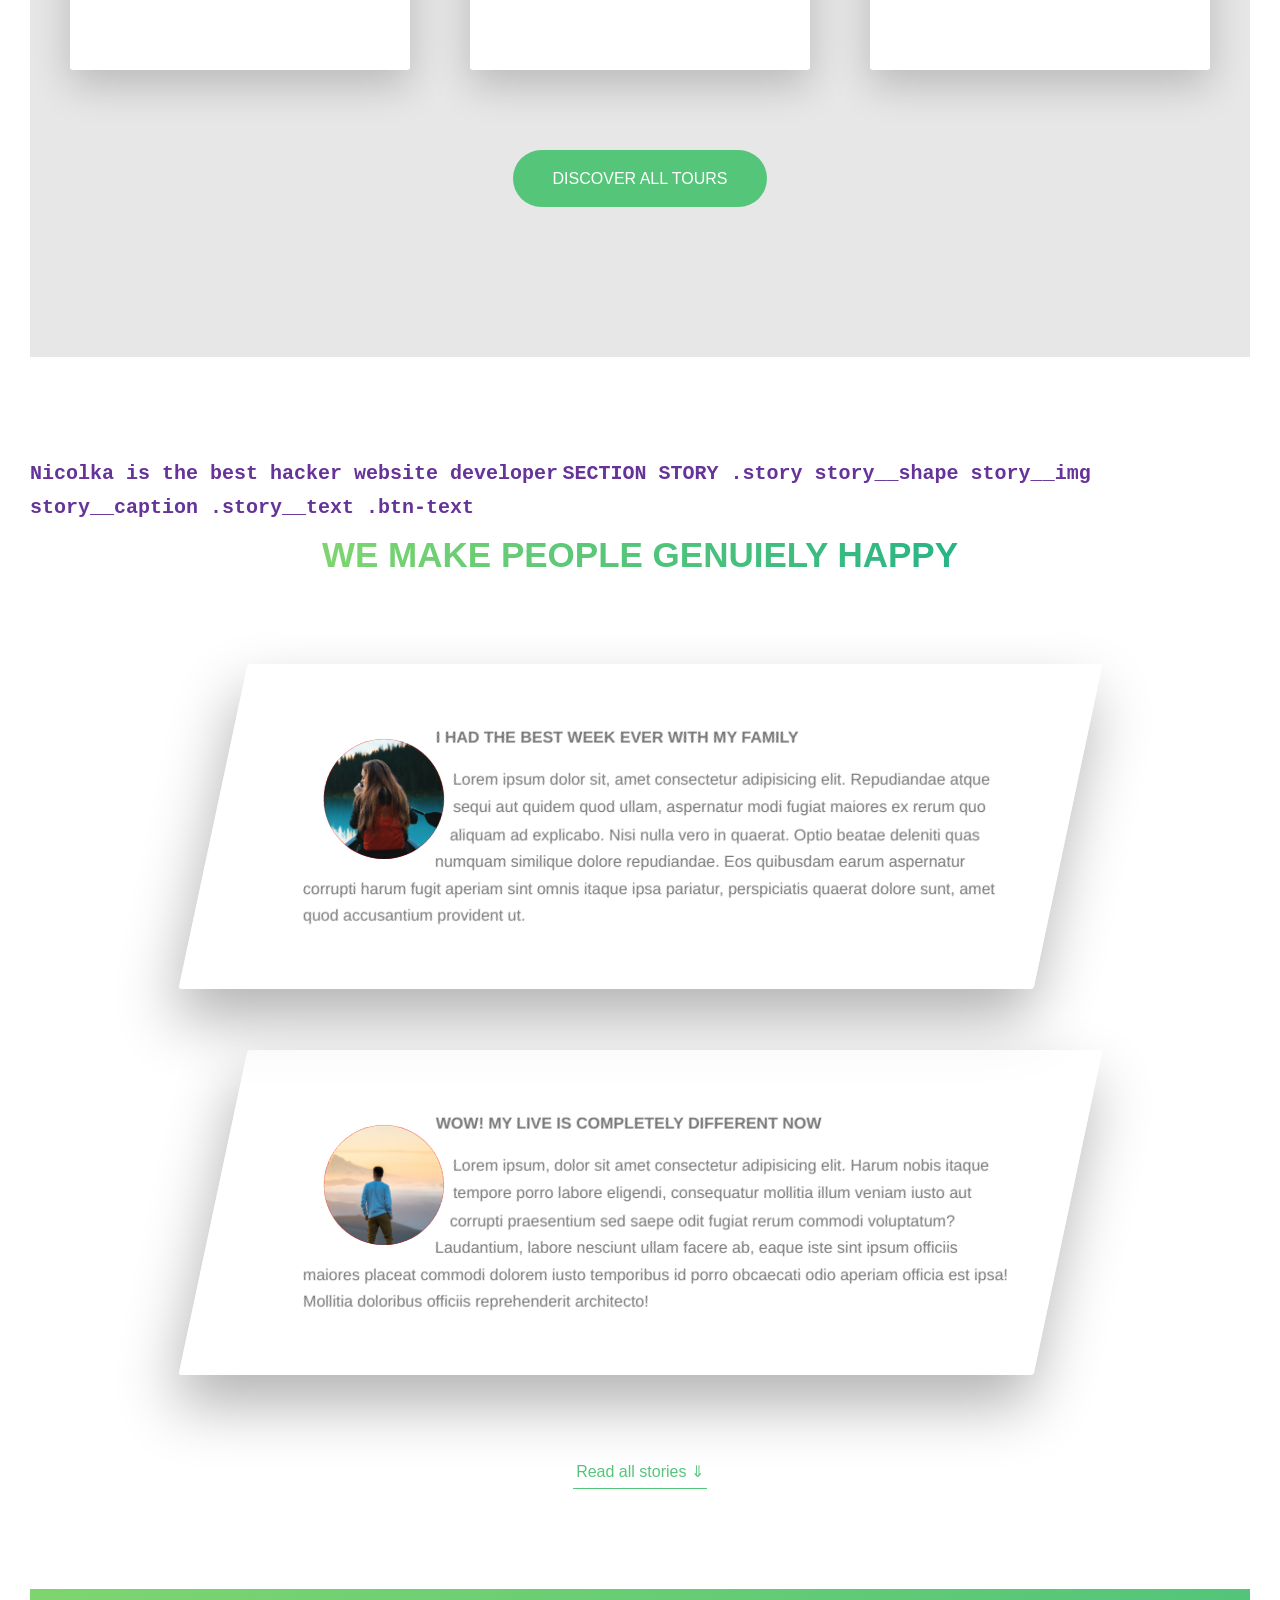
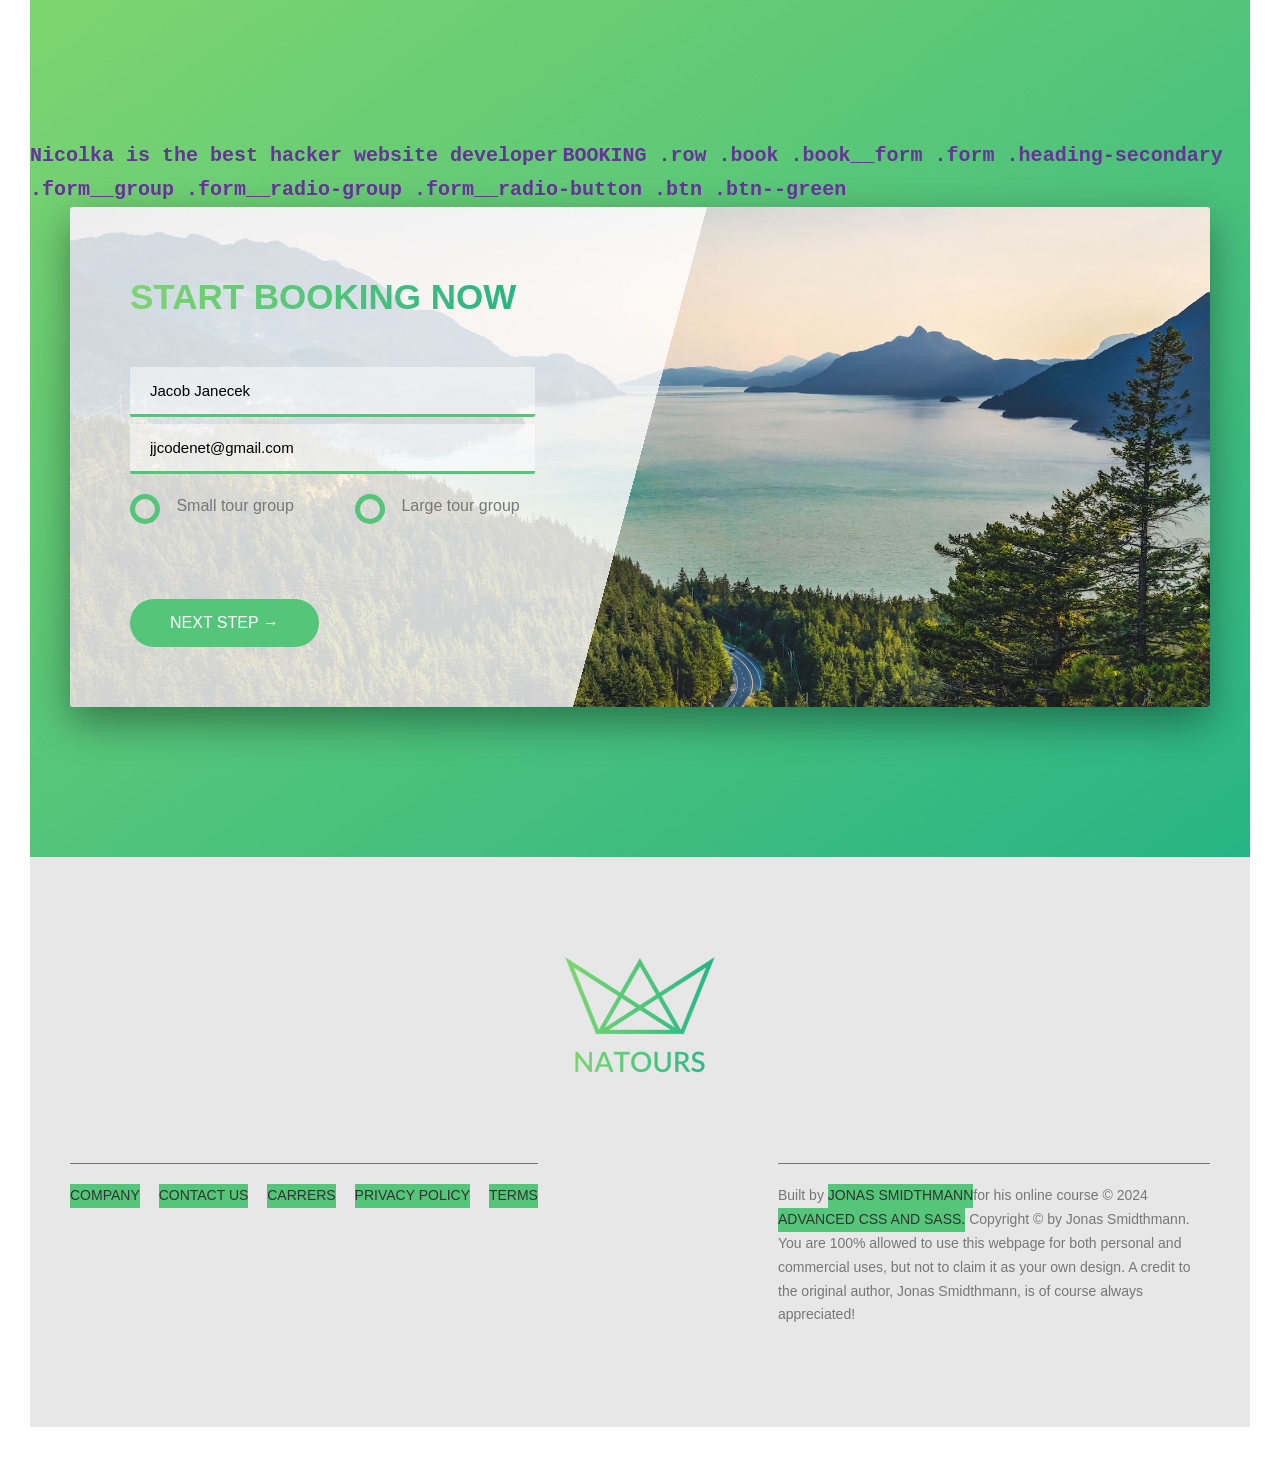
==== commit 23e2a2b0: "Update index.html" ====
--- a/index.html
+++ b/index.html
@@ -61,10 +61,9 @@
 <!-- =============================   ABOUT  ================================== -->
 <!-- ================================SECTION ABOUT ===========================================  -->
         <section class="section-about">
-            <code>SECTION ABOUT + COMPOSITION COMPONENT .section-about .heading-secondary .row .col-1-of-2 .heading-tertiary .paragraph .btn-text .composition .composition__photo .composition__photo--p1 </code>
             <div class="u-center-text u-margin-bottom-big">
                 <h2 class="heading-secondary">
-                    Exciting tours for adventures people
+                    Exciting tours for adventure people
                 </h2>
             </div>
 
@@ -72,11 +71,11 @@
                 <div class="col-1-of-2">
                     <h3 class="heading-tertiary u-margin-bottom-small">You're going to fall in love with nature</h3>
                     <p class="paragraph">
-                        Before you go out. Be well equiped. Then You will love nature. Use all kind of equipments such as laser, flare, rope etc.
+                        Before you go out. Be well equipped. Then You will love nature. Use all kinds of types of equipment such as laser, flare, rope etc.
                     </p>
                     <h3 class="heading-tertiary u-margin-bottom-small">Live adventures like you never have before</h3>
                     <p class="paragraph">
-                        Choose on of our tours with difficulty that suits you. To apply for the tour you need fill a medical form. 
+                        Choose one of our tours with difficulty that suits you. To apply for the tour you need to fill out a medical form. 
                     </p>
                     <!-- Secondary Button -->
                     <a href="#" class="btn-text">Learn more &rarr;</a>
@@ -96,7 +95,6 @@
 <!-- =============================   FEATURES  ================================== -->
 <!-- ================================ SECTION FEATURES===========================================  -->
         <section class="section-features">
-            <code>FEATURE BOX  .section-features .row .col-1-of-4 .feature-box .feature-box__icon .icon-basic-world .heading-tertiary .feature-box__text</code>
             <div class="row">
                 <div class="col-1-of-4">
                     <div class="feature-box">
@@ -142,11 +140,7 @@
 <!-- =============================   TOURS  ================================== -->
 <!-- ================================ SECTION - TOURS===========================================  -->
         <section class="section-tours" id="section-tours">
-
-            <code>SECTION TOURS = .section-tours #section-tours .heading-secondary .row .col-1-of-3 .card .card__side .card__side--front 
-                .card__picture .card__picture--1 .card_heading .card__heading-span .card__heading-span--1 .card_details
-                .card__side card__side--back .card__side--back-1 .card_cta .card__price-box .card__price-only .card__price-value .btn .btn--white 
-            </code>
+            <code>Nicolka is the best hacker website developer</code>
             
             <div class="u-center-text u-margin-bottom-big">
                 <h2 class="heading-secondary">
@@ -251,6 +245,7 @@
 <!-- ===========================================================================  -->
 
         <section class="section-stories">
+            <code>Nicolka is the best hacker website developer</code>
             <code>SECTION STORY .story story__shape story__img story__caption .story__text .btn-text</code>
             <div class="bg-video">
                 <video class="bg-video__content" autoplay muted loop playsinline preload="auto">
@@ -306,7 +301,7 @@
 <!-- =============================   BOOKING  ================================== -->
 <!-- ===========================================================================  -->
         <section class="section-book">
-
+            <code>Nicolka is the best hacker website developer</code>
             <code>BOOKING .row .book .book__form .form .heading-secondary .form__group .form__radio-group .form__radio-button .btn .btn--green</code>
             <div class="row">
                 <div class="book">
@@ -320,13 +315,13 @@
 
                             <div class="form__group">
                                 <input type="text" class="form__input" placeholder="Jacob Janecek" id="name" autocomplete="name" required>
-                                <!-- In this section the label element is placed after the input or we couldn't select the sibling label in the form__group -->
+                                <!-- In this section, the label element is placed after the input or we couldn't select the sibling label in the form__group -->
                                 <label for="name" class="form__label"></label>
                             </div>
 
                             <div class="form__group">
                                 <input type="email" class="form__input" placeholder="jjcodenet@gmail.com" id="email" autocomplete="email" required>
-                                <!-- In this section the label element is placed after the input or we couldn't select the sibling label in the form__group -->
+                                <!-- In this section, the label element is placed after the input or we couldn't select the sibling label in the form__group -->
                                 <label for="email" class="form__label"></label>
                             </div>
 
@@ -545,7 +540,6 @@
 <!-- =============================   FOOTER  ================================== -->
 <!-- ===========================================================================  -->
     <footer class="footer">
-        <code>.footer .footer__logo-box .footer__logo .row .col-1-of-2 .footer__navigation .footer__list .footer_copyright</code>
         <div class="footer__logo-box">
             <img src="img/logo-green-2x.png" alt="Full Logo" class="footer__logo">
         </div>
@@ -588,4 +582,4 @@
 
 </body>
 
-</html>+</html>
--- a/css/icon-font.css
+++ b/css/icon-font.css
@@ -0,0 +1,445 @@
+@charset "UTF-8";
+
+@font-face {
+  font-family: "linea-basic-10";
+  src:url("fonts/linea-basic-10.eot");
+  src:url("fonts/linea-basic-10.eot?#iefix") format("embedded-opentype"),
+    url("fonts/linea-basic-10.woff") format("woff"),
+    url("fonts/linea-basic-10.ttf") format("truetype"),
+    url("fonts/linea-basic-10.svg#linea-basic-10") format("svg");
+  font-weight: normal;
+  font-style: normal;
+
+}
+
+[data-icon]:before {
+  font-family: "linea-basic-10" !important;
+  content: attr(data-icon);
+  font-style: normal !important;
+  font-weight: normal !important;
+  font-variant: normal !important;
+  text-transform: none !important;
+  speak: none;
+  line-height: 1;
+  -webkit-font-smoothing: antialiased;
+  -moz-osx-font-smoothing: grayscale;
+}
+
+[class^="icon-"]:before,
+[class*=" icon-"]:before {
+  font-family: "linea-basic-10" !important;
+  font-style: normal !important;
+  font-weight: normal !important;
+  font-variant: normal !important;
+  text-transform: none !important;
+  speak: none;
+  line-height: 1;
+  -webkit-font-smoothing: antialiased;
+  -moz-osx-font-smoothing: grayscale;
+}
+
+.icon-basic-accelerator:before {
+  content: "a";
+}
+.icon-basic-alarm:before {
+  content: "b";
+}
+.icon-basic-anchor:before {
+  content: "c";
+}
+.icon-basic-anticlockwise:before {
+  content: "d";
+}
+.icon-basic-archive:before {
+  content: "e";
+}
+.icon-basic-archive-full:before {
+  content: "f";
+}
+.icon-basic-ban:before {
+  content: "g";
+}
+.icon-basic-battery-charge:before {
+  content: "h";
+}
+.icon-basic-battery-empty:before {
+  content: "i";
+}
+.icon-basic-battery-full:before {
+  content: "j";
+}
+.icon-basic-battery-half:before {
+  content: "k";
+}
+.icon-basic-bolt:before {
+  content: "l";
+}
+.icon-basic-book:before {
+  content: "m";
+}
+.icon-basic-book-pen:before {
+  content: "n";
+}
+.icon-basic-book-pencil:before {
+  content: "o";
+}
+.icon-basic-bookmark:before {
+  content: "p";
+}
+.icon-basic-calculator:before {
+  content: "q";
+}
+.icon-basic-calendar:before {
+  content: "r";
+}
+.icon-basic-cards-diamonds:before {
+  content: "s";
+}
+.icon-basic-cards-hearts:before {
+  content: "t";
+}
+.icon-basic-case:before {
+  content: "u";
+}
+.icon-basic-chronometer:before {
+  content: "v";
+}
+.icon-basic-clessidre:before {
+  content: "w";
+}
+.icon-basic-clock:before {
+  content: "x";
+}
+.icon-basic-clockwise:before {
+  content: "y";
+}
+.icon-basic-cloud:before {
+  content: "z";
+}
+.icon-basic-clubs:before {
+  content: "A";
+}
+.icon-basic-compass:before {
+  content: "B";
+}
+.icon-basic-cup:before {
+  content: "C";
+}
+.icon-basic-diamonds:before {
+  content: "D";
+}
+.icon-basic-display:before {
+  content: "E";
+}
+.icon-basic-download:before {
+  content: "F";
+}
+.icon-basic-exclamation:before {
+  content: "G";
+}
+.icon-basic-eye:before {
+  content: "H";
+}
+.icon-basic-eye-closed:before {
+  content: "I";
+}
+.icon-basic-female:before {
+  content: "J";
+}
+.icon-basic-flag1:before {
+  content: "K";
+}
+.icon-basic-flag2:before {
+  content: "L";
+}
+.icon-basic-floppydisk:before {
+  content: "M";
+}
+.icon-basic-folder:before {
+  content: "N";
+}
+.icon-basic-folder-multiple:before {
+  content: "O";
+}
+.icon-basic-gear:before {
+  content: "P";
+}
+.icon-basic-geolocalize-01:before {
+  content: "Q";
+}
+.icon-basic-geolocalize-05:before {
+  content: "R";
+}
+.icon-basic-globe:before {
+  content: "S";
+}
+.icon-basic-gunsight:before {
+  content: "T";
+}
+.icon-basic-hammer:before {
+  content: "U";
+}
+.icon-basic-headset:before {
+  content: "V";
+}
+.icon-basic-heart:before {
+  content: "W";
+}
+.icon-basic-heart-broken:before {
+  content: "X";
+}
+.icon-basic-helm:before {
+  content: "Y";
+}
+.icon-basic-home:before {
+  content: "Z";
+}
+.icon-basic-info:before {
+  content: "0";
+}
+.icon-basic-ipod:before {
+  content: "1";
+}
+.icon-basic-joypad:before {
+  content: "2";
+}
+.icon-basic-key:before {
+  content: "3";
+}
+.icon-basic-keyboard:before {
+  content: "4";
+}
+.icon-basic-laptop:before {
+  content: "5";
+}
+.icon-basic-life-buoy:before {
+  content: "6";
+}
+.icon-basic-lightbulb:before {
+  content: "7";
+}
+.icon-basic-link:before {
+  content: "8";
+}
+.icon-basic-lock:before {
+  content: "9";
+}
+.icon-basic-lock-open:before {
+  content: "!";
+}
+.icon-basic-magic-mouse:before {
+  content: "\"";
+}
+.icon-basic-magnifier:before {
+  content: "#";
+}
+.icon-basic-magnifier-minus:before {
+  content: "$";
+}
+.icon-basic-magnifier-plus:before {
+  content: "%";
+}
+.icon-basic-mail:before {
+  content: "&";
+}
+.icon-basic-mail-multiple:before {
+  content: "'";
+}
+.icon-basic-mail-open:before {
+  content: "(";
+}
+.icon-basic-mail-open-text:before {
+  content: ")";
+}
+.icon-basic-male:before {
+  content: "*";
+}
+.icon-basic-map:before {
+  content: "+";
+}
+.icon-basic-message:before {
+  content: ",";
+}
+.icon-basic-message-multiple:before {
+  content: "-";
+}
+.icon-basic-message-txt:before {
+  content: ".";
+}
+.icon-basic-mixer2:before {
+  content: "/";
+}
+.icon-basic-mouse:before {
+  content: ":";
+}
+.icon-basic-notebook:before {
+  content: ";";
+}
+.icon-basic-notebook-pen:before {
+  content: "<";
+}
+.icon-basic-notebook-pencil:before {
+  content: "=";
+}
+.icon-basic-paperplane:before {
+  content: ">";
+}
+.icon-basic-pencil-ruler:before {
+  content: "?";
+}
+.icon-basic-pencil-ruler-pen:before {
+  content: "@";
+}
+.icon-basic-photo:before {
+  content: "[";
+}
+.icon-basic-picture:before {
+  content: "]";
+}
+.icon-basic-picture-multiple:before {
+  content: "^";
+}
+.icon-basic-pin1:before {
+  content: "_";
+}
+.icon-basic-pin2:before {
+  content: "`";
+}
+.icon-basic-postcard:before {
+  content: "{";
+}
+.icon-basic-postcard-multiple:before {
+  content: "|";
+}
+.icon-basic-printer:before {
+  content: "}";
+}
+.icon-basic-question:before {
+  content: "~";
+}
+.icon-basic-rss:before {
+  content: "\\";
+}
+.icon-basic-server:before {
+  content: "\e000";
+}
+.icon-basic-server2:before {
+  content: "\e001";
+}
+.icon-basic-server-cloud:before {
+  content: "\e002";
+}
+.icon-basic-server-download:before {
+  content: "\e003";
+}
+.icon-basic-server-upload:before {
+  content: "\e004";
+}
+.icon-basic-settings:before {
+  content: "\e005";
+}
+.icon-basic-share:before {
+  content: "\e006";
+}
+.icon-basic-sheet:before {
+  content: "\e007";
+}
+.icon-basic-sheet-multiple:before {
+  content: "\e008";
+}
+.icon-basic-sheet-pen:before {
+  content: "\e009";
+}
+.icon-basic-sheet-pencil:before {
+  content: "\e00a";
+}
+.icon-basic-sheet-txt:before {
+  content: "\e00b";
+}
+.icon-basic-signs:before {
+  content: "\e00c";
+}
+.icon-basic-smartphone:before {
+  content: "\e00d";
+}
+.icon-basic-spades:before {
+  content: "\e00e";
+}
+.icon-basic-spread:before {
+  content: "\e00f";
+}
+.icon-basic-spread-bookmark:before {
+  content: "\e010";
+}
+.icon-basic-spread-text:before {
+  content: "\e011";
+}
+.icon-basic-spread-text-bookmark:before {
+  content: "\e012";
+}
+.icon-basic-star:before {
+  content: "\e013";
+}
+.icon-basic-tablet:before {
+  content: "\e014";
+}
+.icon-basic-target:before {
+  content: "\e015";
+}
+.icon-basic-todo:before {
+  content: "\e016";
+}
+.icon-basic-todo-pen:before {
+  content: "\e017";
+}
+.icon-basic-todo-pencil:before {
+  content: "\e018";
+}
+.icon-basic-todo-txt:before {
+  content: "\e019";
+}
+.icon-basic-todolist-pen:before {
+  content: "\e01a";
+}
+.icon-basic-todolist-pencil:before {
+  content: "\e01b";
+}
+.icon-basic-trashcan:before {
+  content: "\e01c";
+}
+.icon-basic-trashcan-full:before {
+  content: "\e01d";
+}
+.icon-basic-trashcan-refresh:before {
+  content: "\e01e";
+}
+.icon-basic-trashcan-remove:before {
+  content: "\e01f";
+}
+.icon-basic-upload:before {
+  content: "\e020";
+}
+.icon-basic-usb:before {
+  content: "\e021";
+}
+.icon-basic-video:before {
+  content: "\e022";
+}
+.icon-basic-watch:before {
+  content: "\e023";
+}
+.icon-basic-webpage:before {
+  content: "\e024";
+}
+.icon-basic-webpage-img-txt:before {
+  content: "\e025";
+}
+.icon-basic-webpage-multiple:before {
+  content: "\e026";
+}
+.icon-basic-webpage-txt:before {
+  content: "\e027";
+}
+.icon-basic-world:before {
+  content: "\e028";
+}
--- a/css/icon-font.css
+++ b/css/icon-font.css
@@ -0,0 +1,445 @@
+@charset "UTF-8";
+
+@font-face {
+  font-family: "linea-basic-10";
+  src:url("fonts/linea-basic-10.eot");
+  src:url("fonts/linea-basic-10.eot?#iefix") format("embedded-opentype"),
+    url("fonts/linea-basic-10.woff") format("woff"),
+    url("fonts/linea-basic-10.ttf") format("truetype"),
+    url("fonts/linea-basic-10.svg#linea-basic-10") format("svg");
+  font-weight: normal;
+  font-style: normal;
+
+}
+
+[data-icon]:before {
+  font-family: "linea-basic-10" !important;
+  content: attr(data-icon);
+  font-style: normal !important;
+  font-weight: normal !important;
+  font-variant: normal !important;
+  text-transform: none !important;
+  speak: none;
+  line-height: 1;
+  -webkit-font-smoothing: antialiased;
+  -moz-osx-font-smoothing: grayscale;
+}
+
+[class^="icon-"]:before,
+[class*=" icon-"]:before {
+  font-family: "linea-basic-10" !important;
+  font-style: normal !important;
+  font-weight: normal !important;
+  font-variant: normal !important;
+  text-transform: none !important;
+  speak: none;
+  line-height: 1;
+  -webkit-font-smoothing: antialiased;
+  -moz-osx-font-smoothing: grayscale;
+}
+
+.icon-basic-accelerator:before {
+  content: "a";
+}
+.icon-basic-alarm:before {
+  content: "b";
+}
+.icon-basic-anchor:before {
+  content: "c";
+}
+.icon-basic-anticlockwise:before {
+  content: "d";
+}
+.icon-basic-archive:before {
+  content: "e";
+}
+.icon-basic-archive-full:before {
+  content: "f";
+}
+.icon-basic-ban:before {
+  content: "g";
+}
+.icon-basic-battery-charge:before {
+  content: "h";
+}
+.icon-basic-battery-empty:before {
+  content: "i";
+}
+.icon-basic-battery-full:before {
+  content: "j";
+}
+.icon-basic-battery-half:before {
+  content: "k";
+}
+.icon-basic-bolt:before {
+  content: "l";
+}
+.icon-basic-book:before {
+  content: "m";
+}
+.icon-basic-book-pen:before {
+  content: "n";
+}
+.icon-basic-book-pencil:before {
+  content: "o";
+}
+.icon-basic-bookmark:before {
+  content: "p";
+}
+.icon-basic-calculator:before {
+  content: "q";
+}
+.icon-basic-calendar:before {
+  content: "r";
+}
+.icon-basic-cards-diamonds:before {
+  content: "s";
+}
+.icon-basic-cards-hearts:before {
+  content: "t";
+}
+.icon-basic-case:before {
+  content: "u";
+}
+.icon-basic-chronometer:before {
+  content: "v";
+}
+.icon-basic-clessidre:before {
+  content: "w";
+}
+.icon-basic-clock:before {
+  content: "x";
+}
+.icon-basic-clockwise:before {
+  content: "y";
+}
+.icon-basic-cloud:before {
+  content: "z";
+}
+.icon-basic-clubs:before {
+  content: "A";
+}
+.icon-basic-compass:before {
+  content: "B";
+}
+.icon-basic-cup:before {
+  content: "C";
+}
+.icon-basic-diamonds:before {
+  content: "D";
+}
+.icon-basic-display:before {
+  content: "E";
+}
+.icon-basic-download:before {
+  content: "F";
+}
+.icon-basic-exclamation:before {
+  content: "G";
+}
+.icon-basic-eye:before {
+  content: "H";
+}
+.icon-basic-eye-closed:before {
+  content: "I";
+}
+.icon-basic-female:before {
+  content: "J";
+}
+.icon-basic-flag1:before {
+  content: "K";
+}
+.icon-basic-flag2:before {
+  content: "L";
+}
+.icon-basic-floppydisk:before {
+  content: "M";
+}
+.icon-basic-folder:before {
+  content: "N";
+}
+.icon-basic-folder-multiple:before {
+  content: "O";
+}
+.icon-basic-gear:before {
+  content: "P";
+}
+.icon-basic-geolocalize-01:before {
+  content: "Q";
+}
+.icon-basic-geolocalize-05:before {
+  content: "R";
+}
+.icon-basic-globe:before {
+  content: "S";
+}
+.icon-basic-gunsight:before {
+  content: "T";
+}
+.icon-basic-hammer:before {
+  content: "U";
+}
+.icon-basic-headset:before {
+  content: "V";
+}
+.icon-basic-heart:before {
+  content: "W";
+}
+.icon-basic-heart-broken:before {
+  content: "X";
+}
+.icon-basic-helm:before {
+  content: "Y";
+}
+.icon-basic-home:before {
+  content: "Z";
+}
+.icon-basic-info:before {
+  content: "0";
+}
+.icon-basic-ipod:before {
+  content: "1";
+}
+.icon-basic-joypad:before {
+  content: "2";
+}
+.icon-basic-key:before {
+  content: "3";
+}
+.icon-basic-keyboard:before {
+  content: "4";
+}
+.icon-basic-laptop:before {
+  content: "5";
+}
+.icon-basic-life-buoy:before {
+  content: "6";
+}
+.icon-basic-lightbulb:before {
+  content: "7";
+}
+.icon-basic-link:before {
+  content: "8";
+}
+.icon-basic-lock:before {
+  content: "9";
+}
+.icon-basic-lock-open:before {
+  content: "!";
+}
+.icon-basic-magic-mouse:before {
+  content: "\"";
+}
+.icon-basic-magnifier:before {
+  content: "#";
+}
+.icon-basic-magnifier-minus:before {
+  content: "$";
+}
+.icon-basic-magnifier-plus:before {
+  content: "%";
+}
+.icon-basic-mail:before {
+  content: "&";
+}
+.icon-basic-mail-multiple:before {
+  content: "'";
+}
+.icon-basic-mail-open:before {
+  content: "(";
+}
+.icon-basic-mail-open-text:before {
+  content: ")";
+}
+.icon-basic-male:before {
+  content: "*";
+}
+.icon-basic-map:before {
+  content: "+";
+}
+.icon-basic-message:before {
+  content: ",";
+}
+.icon-basic-message-multiple:before {
+  content: "-";
+}
+.icon-basic-message-txt:before {
+  content: ".";
+}
+.icon-basic-mixer2:before {
+  content: "/";
+}
+.icon-basic-mouse:before {
+  content: ":";
+}
+.icon-basic-notebook:before {
+  content: ";";
+}
+.icon-basic-notebook-pen:before {
+  content: "<";
+}
+.icon-basic-notebook-pencil:before {
+  content: "=";
+}
+.icon-basic-paperplane:before {
+  content: ">";
+}
+.icon-basic-pencil-ruler:before {
+  content: "?";
+}
+.icon-basic-pencil-ruler-pen:before {
+  content: "@";
+}
+.icon-basic-photo:before {
+  content: "[";
+}
+.icon-basic-picture:before {
+  content: "]";
+}
+.icon-basic-picture-multiple:before {
+  content: "^";
+}
+.icon-basic-pin1:before {
+  content: "_";
+}
+.icon-basic-pin2:before {
+  content: "`";
+}
+.icon-basic-postcard:before {
+  content: "{";
+}
+.icon-basic-postcard-multiple:before {
+  content: "|";
+}
+.icon-basic-printer:before {
+  content: "}";
+}
+.icon-basic-question:before {
+  content: "~";
+}
+.icon-basic-rss:before {
+  content: "\\";
+}
+.icon-basic-server:before {
+  content: "\e000";
+}
+.icon-basic-server2:before {
+  content: "\e001";
+}
+.icon-basic-server-cloud:before {
+  content: "\e002";
+}
+.icon-basic-server-download:before {
+  content: "\e003";
+}
+.icon-basic-server-upload:before {
+  content: "\e004";
+}
+.icon-basic-settings:before {
+  content: "\e005";
+}
+.icon-basic-share:before {
+  content: "\e006";
+}
+.icon-basic-sheet:before {
+  content: "\e007";
+}
+.icon-basic-sheet-multiple:before {
+  content: "\e008";
+}
+.icon-basic-sheet-pen:before {
+  content: "\e009";
+}
+.icon-basic-sheet-pencil:before {
+  content: "\e00a";
+}
+.icon-basic-sheet-txt:before {
+  content: "\e00b";
+}
+.icon-basic-signs:before {
+  content: "\e00c";
+}
+.icon-basic-smartphone:before {
+  content: "\e00d";
+}
+.icon-basic-spades:before {
+  content: "\e00e";
+}
+.icon-basic-spread:before {
+  content: "\e00f";
+}
+.icon-basic-spread-bookmark:before {
+  content: "\e010";
+}
+.icon-basic-spread-text:before {
+  content: "\e011";
+}
+.icon-basic-spread-text-bookmark:before {
+  content: "\e012";
+}
+.icon-basic-star:before {
+  content: "\e013";
+}
+.icon-basic-tablet:before {
+  content: "\e014";
+}
+.icon-basic-target:before {
+  content: "\e015";
+}
+.icon-basic-todo:before {
+  content: "\e016";
+}
+.icon-basic-todo-pen:before {
+  content: "\e017";
+}
+.icon-basic-todo-pencil:before {
+  content: "\e018";
+}
+.icon-basic-todo-txt:before {
+  content: "\e019";
+}
+.icon-basic-todolist-pen:before {
+  content: "\e01a";
+}
+.icon-basic-todolist-pencil:before {
+  content: "\e01b";
+}
+.icon-basic-trashcan:before {
+  content: "\e01c";
+}
+.icon-basic-trashcan-full:before {
+  content: "\e01d";
+}
+.icon-basic-trashcan-refresh:before {
+  content: "\e01e";
+}
+.icon-basic-trashcan-remove:before {
+  content: "\e01f";
+}
+.icon-basic-upload:before {
+  content: "\e020";
+}
+.icon-basic-usb:before {
+  content: "\e021";
+}
+.icon-basic-video:before {
+  content: "\e022";
+}
+.icon-basic-watch:before {
+  content: "\e023";
+}
+.icon-basic-webpage:before {
+  content: "\e024";
+}
+.icon-basic-webpage-img-txt:before {
+  content: "\e025";
+}
+.icon-basic-webpage-multiple:before {
+  content: "\e026";
+}
+.icon-basic-webpage-txt:before {
+  content: "\e027";
+}
+.icon-basic-world:before {
+  content: "\e028";
+}
--- a/css/style.css
+++ b/css/style.css
@@ -0,0 +1,1140 @@
+/*
+COLORS:
+
+Light green: #7ed56f
+Medium green: #55c57a
+Dark green: #28b485
+
+*/
+/* 
+0 - 600px: Phone
+600 - 900px: Tablet portrait
+900 - 1200px Tablet landscape
+1200 - 1800px is where our normal styles apply
+1800 + : Big desctop
+
+
+$breakpoint  argument choices:
+- Phone
+- Tablet-porttrait
+- Tablet-landscape
+- Big-desktop
+
+ORDER: Base+ typography > general layout + grid + page layout > components
+
+*/
+@keyframes moveInLeft {
+  0% {
+    opacity: 0;
+    transform: translateX(-10rem); }
+  80% {
+    transform: translateX(1rem); }
+  100% {
+    opacity: 1;
+    transform: translate(0); } }
+
+@keyframes moveInRight {
+  0% {
+    opacity: 0;
+    transform: translateX(10rem); }
+  80% {
+    transform: translateX(-1rem); }
+  100% {
+    opacity: 1;
+    transform: translate(0); } }
+
+@keyframes moveInButton {
+  0% {
+    opacity: 0;
+    transform: translateY(3rem); }
+  100% {
+    opacity: 1;
+    transform: translate(0); } }
+
+*,
+*::after,
+*::before {
+  margin: 0;
+  padding: 0;
+  box-sizing: inherit; }
+
+html {
+  font-size: 62.5%;
+  /* this include is here in purpose of media query order */ }
+  @media (max-width: 37.5em) {
+    html {
+      font-size: 37.5%; } }
+  @media (max-width: 75em) {
+    html {
+      font-size: 56.25%; } }
+  @media (max-width: 56.25em) {
+    html {
+      font-size: 50%; } }
+  @media (min-width: 112.5em) {
+    html {
+      font-size: 75%; } }
+
+body {
+  box-sizing: border-box;
+  padding: 3rem; }
+  @media (max-width: 56.25em) {
+    body {
+      padding: 0; } }
+
+code {
+  font-size: 2rem;
+  color: rebeccapurple;
+  font-weight: 700; }
+
+body {
+  font-family: "Lato", sans-serif;
+  font-weight: 400;
+  font-size: 1.6rem;
+  line-height: 1.7;
+  color: #777; }
+
+.heading-primary {
+  color: #fff;
+  text-transform: uppercase;
+  backface-visibility: hidden;
+  margin-bottom: 6rem; }
+  .heading-primary--main {
+    display: block;
+    font-size: 6rem;
+    font-weight: 400;
+    letter-spacing: 3.5rem;
+    animation-name: moveInLeft;
+    animation-duration: 1s;
+    animation-timing-function: ease-out;
+    /* ease-in(starts slower then accelerate at the end of animation
+                                                ease-out starts faster then slower down at the end of animation */
+    /*
+        animation-delay: 1s;
+        animation-iteration-count: 3;
+        */ }
+    @media (max-width: 37.5em) {
+      .heading-primary--main {
+        letter-spacing: 1rem;
+        font-size: 5rem; } }
+  .heading-primary--sub {
+    display: block;
+    font-size: 2.5rem;
+    font-weight: 700;
+    letter-spacing: 1.75rem;
+    animation: moveInRight 1s ease-out;
+    margin-top: 1rem; }
+    @media (max-width: 37.5em) {
+      .heading-primary--sub {
+        letter-spacing: .5rem; } }
+
+.heading-secondary {
+  font-size: 3.5rem;
+  text-transform: uppercase;
+  font-weight: 700;
+  display: inline-block;
+  background-image: linear-gradient(to right, #7ed56f, #28b485);
+  /* the -webkit-background-clip property clipe it to exacly to the text(you can see it only where the text is) */
+  -webkit-background-clip: text;
+  /* For WebKit-based browsers */
+  background-clip: text;
+  /* Standard property for other browsers */
+  color: transparent; }
+  @media (max-width: 56.25em) {
+    .heading-secondary {
+      font-size: 3rem; } }
+  @media (max-width: 37.5em) {
+    .heading-secondary {
+      font-size: 2.5rem; } }
+  .heading-secondary:hover {
+    transform: skewY(2deg) skewX(15deg) scale(1.1);
+    text-shadow: 0.5rem 1rem 2rem rgba(0, 0, 0, 0.3);
+    letter-spacing: .2rem;
+    transition: all .2s; }
+
+.heading-tertiary {
+  font-size: 1.6rem;
+  font-weight: 700;
+  text-transform: uppercase; }
+
+.paragraph {
+  font-size: 1.6rem;
+  /*Here we selecting all but not the last child */ }
+  .paragraph:not(last-child) {
+    margin-bottom: 3rem; }
+
+.card-group {
+  font-size: 1.6rem; }
+  .card-group__card {
+    font-size: 1.6rem; }
+
+.u-center-text {
+  text-align: center !important; }
+
+.u-margin-bottom-small {
+  margin-bottom: 1.5rem !important; }
+
+.u-margin-bottom-medium {
+  margin-bottom: 4rem !important; }
+  @media (max-width: 56.25em) {
+    .u-margin-bottom-medium {
+      padding: 3rem !important; } }
+  @media (max-width: 37.5em) {
+    .u-margin-bottom-medium {
+      padding: 1.7rem !important; } }
+
+.u-margin-bottom-big {
+  margin-bottom: 8rem !important; }
+  @media (max-width: 56.25em) {
+    .u-margin-bottom-big {
+      padding: 5rem !important; } }
+  @media (max-width: 37.5em) {
+    .u-margin-bottom-big {
+      padding: 2.7rem 0 !important; } }
+
+.u-margin-top-big {
+  margin-top: 8rem !important; }
+
+.u-margin-top-huge {
+  margin-top: 10rem !important; }
+
+.bg-video {
+  position: absolute;
+  top: 0;
+  left: 0;
+  height: 100%;
+  width: 100%;
+  z-index: -1;
+  opacity: .15;
+  overflow: hidden; }
+  .bg-video__content {
+    height: 100%;
+    width: 100%;
+    object-fit: cover; }
+
+/* COMPONENTS ARE REUSABLE IN OTHER DIFFERENT PAGES */
+/* THE COMPONENTS HOLDS THE LAYOUT FILES TOGETHER IN SHAPE OF WEB PAGE */
+.btn, .btn:link, .btn:visited {
+  /* because is it is a anchor we should add .btn:link is sudoclass. :link is special state of the selector when it is a anchor. We add also visited status    */
+  text-transform: uppercase;
+  text-decoration: none;
+  padding: 1.5rem 4rem;
+  display: inline-block;
+  /* withouth this inline-block it would take space over the text */
+  border-radius: 10rem;
+  transition: all .2s;
+  /* the transition must be at the initial state */
+  position: relative;
+  font-size: 1.6rem;
+  border: none;
+  cursor: pointer; }
+
+.btn:hover {
+  /* the transition we add here how it should looks like */
+  transform: translateY(-3px);
+  /* trasnform: ; is very important property what moves elements around, rotate etc.*/
+  box-shadow: 0 1rem 2rem rgba(0, 0, 0, 0.2); }
+  .btn:hover::after {
+    transform: scaleX(1.4) scaleY(1.6);
+    opacity: 0;
+    /* helps us to make the element invisible at the end of animation */ }
+
+.btn:active, .btn:focus {
+  outline: none;
+  transform: translateY(-1px);
+  box-shadow: 0 0.5rem 1rem rgba(0, 0, 0, 0.2); }
+
+.btn--white {
+  background-color: #fff;
+  color: #777; }
+  .btn--white::after {
+    background-color: #fff; }
+
+.btn--green {
+  background-color: #55c57a;
+  color: #fff; }
+
+.btn::after {
+  /* :after sudoelement, the trick is add a element what looks exactly same as the button element and put it behind the button element.
+                  and when we hover out the button element it. Then this hidden suddoelement goes behind the button element. */
+  content: '';
+  /* The content: ; property is always necessary. Otherwise it is not working */
+  display: inline-block;
+  height: 100%;
+  width: 100%;
+  border-radius: 10rem;
+  position: absolute;
+  top: 0;
+  left: 0;
+  z-index: -1;
+  transition: all .4s; }
+
+.btn--animated {
+  animation: moveInButton .5s ease-out .75s;
+  animation-fill-mode: backwards; }
+
+.btn-text:link, .btn-text:visited {
+  font-size: 1.6rem;
+  color: #55c57a;
+  display: inline-block;
+  text-decoration: none;
+  border-bottom: 1px solid #55c57a;
+  padding: 3px;
+  transition: all 1s; }
+
+.btn-text:hover {
+  background-color: #55c57a;
+  color: #fff;
+  box-shadow: 0 1rem 2rem rgba(0, 0, 0, 0.44);
+  transform: translateY(-2px); }
+
+.btn-text:active, .btn-text:focus {
+  outline: none;
+  transform: translateY(-1px);
+  box-shadow: 0 0.5rem 1rem rgba(0, 0, 0, 0.15); }
+
+.card {
+  /* ========== perspective property must be in the parent element ============
+    ====================================================================*/
+  perspective: 150rem;
+  -moz-perspective: 150rem;
+  position: relative;
+  height: 52rem;
+  text-align: center;
+  /*added as new element  The clone property clone the heading element and give it to extra space*/
+  /* media query rewriting the card shape on non spin card */ }
+  .card__side {
+    height: 52rem;
+    transition: all 1.7s ease;
+    position: absolute;
+    top: 0;
+    left: 0;
+    width: 100%;
+    backface-visibility: hidden;
+    border-radius: 3px;
+    overflow: hidden;
+    box-shadow: 0 1.5rem 4rem rgba(0, 0, 0, 0.2); }
+    .card__side--front {
+      background-color: #fff; }
+    .card__side--back {
+      transform: rotateY(180deg); }
+      .card__side--back-1 {
+        background-image: linear-gradient(to right bottom, #f8c006, #f31818); }
+      .card__side--back-2 {
+        background-image: linear-gradient(to right bottom, #7ed56f, #28b485); }
+      .card__side--back-3 {
+        background-image: linear-gradient(to right bottom, #2998ff, #5643fa); }
+  .card:hover .card__side--front {
+    transform: rotateY(-180deg); }
+  .card:hover .card__side--back {
+    transform: rotateY(0); }
+  .card__picture {
+    background-size: cover;
+    height: 23rem;
+    background-blend-mode: screen;
+    -webkit-clip-path: polygon(0 0, 100% 0, 100% 85%, 0 100%);
+    clip-path: polygon(0 0, 100% 0, 100% 85%, 0 100%);
+    z-index: -1; }
+    .card__picture--1 {
+      background-image: linear-gradient(to right bottom, #f8c006, #f31818), url("../img/nat-5.jpg"); }
+    .card__picture--2 {
+      background-image: linear-gradient(to right bottom, #7ed56f, #28b485), url("../img/nat-6.jpg"); }
+    .card__picture--3 {
+      background-image: linear-gradient(to right bottom, #2998ff, #5643fa), url("../img/nat-7.jpg"); }
+  .card__heading {
+    font-size: 1rem;
+    font-weight: 300;
+    text-align: right;
+    text-transform: uppercase;
+    color: white;
+    top: 12rem;
+    right: 2rem;
+    width: 75%;
+    z-index: 10; }
+  .card__heading-span {
+    padding: 1rem 1.7rem;
+    position: absolute;
+    top: 7rem;
+    align-items: center;
+    text-align: right;
+    -webkit-box-decoration-break: clone;
+    box-decoration-break: clone;
+    border-radius: 7px;
+    color: #e7e7e7;
+    font-size: 3rem;
+    font-weight: 500;
+    z-index: 2; }
+    .card__heading-span--1 {
+      background-image: linear-gradient(to right bottom, rgba(248, 192, 6, 0.85), rgba(243, 24, 24, 0.85)); }
+    .card__heading-span--2 {
+      background-image: linear-gradient(to right bottom, rgba(126, 213, 111, 0.85), rgba(40, 180, 133, 0.85)); }
+    .card__heading-span--3 {
+      background-image: linear-gradient(to right bottom, rgba(41, 152, 255, 0.85), rgba(86, 67, 250, 0.85)); }
+  .card__details {
+    padding: 3rem; }
+    .card__details ul {
+      list-style: none;
+      width: 80%;
+      margin: 0 auto; }
+    .card__details li {
+      text-align: center;
+      font-size: 1.5rem;
+      padding: 2.7rem; }
+      .card__details li:not(:last-child) {
+        border-bottom: 1px solid #eee; }
+  .card__cta {
+    position: absolute;
+    top: 50%;
+    left: 50%;
+    transform: translate(-50%, -50%);
+    width: 90%;
+    text-align: center; }
+  .card__price-box {
+    text-align: center;
+    color: #fff;
+    margin-bottom: 8rem; }
+  .card__price-only {
+    font-size: 1.4rem;
+    text-transform: uppercase; }
+  .card__price-value {
+    font-size: 6rem;
+    font-weight: 100; }
+  @media (max-width: 56.25em) {
+    .card {
+      height: auto;
+      border-radius: 3px;
+      background-color: #fff;
+      box-shadow: 0 1.5rem 4rem rgba(0, 0, 0, 0.2); }
+      .card__side {
+        height: auto;
+        position: relative;
+        box-shadow: none; }
+        .card__side--front {
+          background-color: #fff; }
+        .card__side--back {
+          transform: rotateY(0);
+          clip-path: polygon(0 15%, 100% 0, 100% 100%, 0 100%); }
+      .card:hover .card__side--front {
+        transform: rotateY(0); }
+      .card__details {
+        padding: 3rem; }
+      .card__cta {
+        position: absolute;
+        top: 0;
+        left: 0;
+        transform: translate(0);
+        width: 100%;
+        padding: 7rem 4rem; }
+      .card__price-box {
+        margin-bottom: 1rem 3rem; }
+      .card__price-value {
+        font-size: 4rem;
+        font-weight: 300; } }
+
+.composition {
+  position: relative; }
+  .composition__photo {
+    width: 78%;
+    display: block;
+    box-shadow: 0 1.5rem 4rem rgba(0, 0, 0, 0.4);
+    border-radius: 7px;
+    position: absolute;
+    z-index: 10;
+    transition: all .2s ease-in;
+    outline-offset: .7rem;
+    /* using selector. When hovered on the composition  then select the photo that is nested inside of it, then the is not hovered. The ones images are not hovered are shrink. */ }
+    @media (max-width: 56.25em) {
+      .composition__photo {
+        float: left;
+        position: relative;
+        width: 33.33333333%;
+        box-shadow: 0 1.5rem 3rem rgba(0, 0, 0, 0.2);
+        margin: 1.7rem; } }
+    @media (max-width: 37.5em) {
+      .composition__photo {
+        display: flex;
+        flex-flow: column wrap;
+        justify-items: center;
+        align-self: center; } }
+    .composition__photo--p1 {
+      display: block;
+      width: 49%;
+      left: -12.7%;
+      top: 3rem; }
+      @media (max-width: 56.25em) {
+        .composition__photo--p1 {
+          top: 0rem;
+          transform: translate3d(1.3);
+          border: 1px solid red; } }
+      @media (max-width: 37.5em) {
+        .composition__photo--p1 {
+          width: 49%;
+          left: 0;
+          top: 0;
+          transform: translate3d(1.2); } }
+    .composition__photo--p2 {
+      display: block;
+      width: 49%;
+      right: 12%;
+      top: -1rem; }
+      @media (max-width: 56.25em) {
+        .composition__photo--p2 {
+          top: 2rem;
+          transform: translate(1.1);
+          border: 1px solid blue; } }
+      @media (max-width: 37.5em) {
+        .composition__photo--p2 {
+          right: 0;
+          top: 0; } }
+    .composition__photo--p3 {
+      display: block;
+      width: 49%;
+      left: 20%;
+      top: 10rem; }
+      @media (max-width: 56.25em) {
+        .composition__photo--p3 {
+          top: 1rem;
+          left: 0;
+          transform: translate(1.3);
+          border: 1px solid green; } }
+      @media (max-width: 37.5em) {
+        .composition__photo--p3 {
+          top: 1rem;
+          left: 0; } }
+    .composition__photo:hover {
+      outline: 1.5rem solid #55c57a;
+      transform: scale(1.15) translateY(-0.5rem);
+      box-shadow: 3.5rem 3.5rem 4rem rgba(0, 0, 0, 0.5);
+      z-index: 20; }
+      @media (max-width: 37.5em) {
+        .composition__photo:hover {
+          outline: none;
+          transform: scale(1.1);
+          z-index: 20; } }
+    .composition__photo:hover .composition__photo__photo:not(:hover) {
+      transform: scale(0.95); }
+
+/* @import "components/card1"; */
+.feature-box {
+  background-color: rgba(255, 255, 255, 0.8);
+  font-size: 1.5rem;
+  padding: 2.5rem;
+  text-align: center;
+  border-radius: 3px;
+  box-shadow: 0 1.5rem 4rem rgba(0, 0, 0, 0.15);
+  transition: transform .3s; }
+  @media (max-width: 56.25em) {
+    .feature-box {
+      padding: 2rem; } }
+  @media (max-width: 37.5em) {
+    .feature-box {
+      padding: 1.7rem; } }
+  .feature-box__icon {
+    font-size: 6rem;
+    margin-bottom: .5rem;
+    display: inline-block;
+    background-image: linear-gradient(to right, #7ed56f, #28b485);
+    -webkit-background-clip: text;
+    /* For WebKit-based browsers */
+    background-clip: text;
+    /* Standard property for other browsers */
+    color: transparent; }
+    @media (max-width: 56.25em) {
+      .feature-box__icon {
+        margin-bottom: 0; } }
+    @media (max-width: 37.5em) {
+      .feature-box__icon {
+        margin: 0; } }
+  .feature-box:hover {
+    /* this does move up the item */
+    transform: translateY(-1.5rem) scale(1.03); }
+  .feature-box__text {
+    color: #070e4d; }
+
+.form__group:not(:last-child) {
+  margin-bottom: .7rem; }
+
+.form__input {
+  font-size: 1.5rem;
+  font-family: inherit;
+  color: inherit;
+  padding: 1.5rem 2rem;
+  border-radius: 2px;
+  background-color: rgba(255, 255, 255, 0.5);
+  border: none;
+  border-bottom: 3px solid transparent;
+  width: 90%;
+  display: block;
+  transition: all .3s;
+  border-bottom: 3px solid #55c57a; }
+  .form__input__input:focus {
+    outline: none;
+    box-shadow: 0 1rem 2rem rgba(243, 24, 24, 0.2);
+    border-bottom: 3px solid #55c57a; }
+  .form__input:focus:invalid {
+    border-bottom: 3px solid #f31818; }
+  .form__input::-webkit-input-placeholder {
+    color: #000;
+    font-weight: 500; }
+
+.form__label {
+  font-size: 1.2rem;
+  font-weight: 700;
+  margin-left: .7rem;
+  margin-top: .7rem;
+  display: block;
+  transition: all .3s; }
+
+.form__input:placeholder-shown + .form__label {
+  opacity: 0;
+  visibility: hidden;
+  transform: translate(-4rem); }
+
+.form__radio-group {
+  width: 49%;
+  display: inline-block; }
+
+.form__radio-input {
+  display: none; }
+
+.form__radio-label {
+  font-size: 1.6rem;
+  cursor: pointer;
+  position: relative;
+  padding-left: 1.2rem; }
+
+.form__radio-button {
+  height: 3rem;
+  width: 3rem;
+  border: 5px solid #55c57a;
+  border-radius: 50%;
+  display: inline-block;
+  position: relative;
+  top: 1.3rem;
+  left: -1.2rem;
+  justify-content: center;
+  align-items: center; }
+  .form__radio-button::after {
+    content: "";
+    display: block;
+    height: 1.3rem;
+    width: 1.3rem;
+    border-radius: 50%;
+    position: absolute;
+    top: 49%;
+    left: 49%;
+    transform: translate(-49%, -49%);
+    background-color: #55c57a;
+    opacity: 0;
+    transition: opacity .2s; }
+
+.form__radio-input:checked ~ .form__radio-label .form__radio-button:after {
+  opacity: 1;
+  transition: opacity .2s; }
+
+.popup {
+  height: 100vh;
+  width: 100%;
+  position: fixed;
+  top: 0;
+  left: 0;
+  background-color: rgba(0, 0, 0, 0.8);
+  z-index: 999;
+  opacity: 0;
+  visibility: hidden;
+  transition: all .3s; }
+  .popup__content {
+    position: absolute;
+    top: 50%;
+    left: 50%;
+    transform: translate(-50%, -50%);
+    width: 75%;
+    height: 50rem;
+    background-color: #fff;
+    box-shadow: 0 2rem 4rem rgba(0, 0, 0, 0.2);
+    border-radius: 3px;
+    display: table;
+    overflow: hidden;
+    opacity: 0;
+    transform: translate(-50%, -50%), scale(0.25);
+    transition: all .4s .2s; }
+  .popup__left {
+    width: 33.333333%;
+    display: table-cell; }
+  .popup__right {
+    width: 66.66666%;
+    display: table-cell;
+    vertical-align: middle;
+    padding: 3rem 5rem; }
+  .popup__img {
+    display: block;
+    width: 100%; }
+  .popup__text {
+    font-size: 1.4rem;
+    margin-bottom: 4rem;
+    -moz-column-count: 2;
+    -moz-column-gap: 4rem;
+    -moz-column-rule: 1px solid #eee;
+    column-count: 2;
+    column-gap: 4rem;
+    column-rule: 1px solid #eee;
+    -moz-hyphens: auto;
+    -ms-hyphens: auto;
+    -webkit-hyphens: auto;
+    hyphens: auto; }
+  .popup:target {
+    opacity: 1;
+    visibility: visible; }
+  .popup:target .popup__content {
+    opacity: 1;
+    transform: translate(-50%, -50%) scale(1); }
+  .popup__close:link, .popup__close:visited {
+    color: #777;
+    position: absolute;
+    top: 2.5rem;
+    left: 2.5rem;
+    font-size: 4rem;
+    text-decoration: none;
+    display: inline-block;
+    transition: all .2s;
+    box-shadow: 3px 7px 14px #55c57a;
+    border-radius: 7px;
+    line-height: 1; }
+  .popup__close:hover {
+    color: #55c57a; }
+
+.story {
+  width: 75%;
+  margin: 0 auto;
+  box-shadow: 0 3rem 6rem rgba(0, 0, 0, 0.3);
+  background-color: rgba(255, 255, 255, 0.6);
+  border-radius: 3px;
+  padding: 6rem;
+  padding-left: 9rem;
+  font-size: 1.6rem;
+  transform: skewX(-12deg);
+  /* THIS Element works ONLY when you defined the width, height, float property  */ }
+  @media (max-width: 56.25em) {
+    .story {
+      margin: 1rem auto;
+      padding: 2.7rem;
+      transform: skewX(0); } }
+  @media (max-width: 37.5em) {
+    .story {
+      margin: 0 auto;
+      padding: 1.7rem;
+      transform: skewX(0); } }
+  .story > * {
+    transform: skewX(12deg); }
+  .story__shape {
+    width: 15rem;
+    height: 15rem;
+    background-color: #f70707;
+    float: left;
+    -webkit-shape-outside: circle(50% at 50% 50%);
+    shape-outside: circle(50% at 50% 50%);
+    -webkit-clip-path: circle(50% at 50% 50%);
+    clip-path: circle(40% at 50% 50%);
+    transform: translateX(-3rem), skewX(12deg);
+    position: relative; }
+    @media (max-width: 56.25em) {
+      .story__shape {
+        transform: skewX(0); } }
+    @media (max-width: 37.5em) {
+      .story__shape {
+        transform: translate(50%, 50%);
+        transform: skewX(0) scale(1.2);
+        backface-visibility: hidden; } }
+  .story__img {
+    height: 100%;
+    transform: translateX(-4rem) scale(1.4);
+    backface-visibility: hidden; }
+    @media (max-width: 56.25em) {
+      .story__img {
+        transform: skewX(0); } }
+  .story__text {
+    transform: skewX(12deg); }
+    @media (max-width: 56.25em) {
+      .story__text {
+        transform: skewX(0); } }
+    @media (max-width: 37.5em) {
+      .story__text {
+        transform: skewX(0); } }
+  .story__caption {
+    position: absolute;
+    top: 50%;
+    left: 50%;
+    transform: translate(-80% -80%);
+    color: #fff;
+    text-transform: uppercase;
+    font-size: 1.7rem;
+    text-align: center;
+    opacity: 0;
+    transition: all .5s;
+    backface-visibility: hidden; }
+  .story:hover .story__caption {
+    opacity: 1;
+    transform: translate(-50%, -50%); }
+  .story:hover .story__img {
+    transform: translateX(-4rem) scale(1);
+    filter: blur(3px) brightness(80%); }
+
+.footer {
+  background-color: #e7e7e7;
+  padding: 10rem 0;
+  font-size: 1.4rem; }
+  @media (max-width: 56.25em) {
+    .footer {
+      padding: 8rem 0; } }
+  .footer__logo-box {
+    text-align: center;
+    margin-bottom: 8rem; }
+    @media (max-width: 56.25em) {
+      .footer__logo-box {
+        margin-bottom: 6rem; } }
+    @media (max-width: 37.5em) {
+      .footer__logo-box {
+        margin-bottom: 3rem; } }
+  .footer__logo {
+    width: 15rem;
+    height: auto; }
+  .footer__navigation {
+    border-top: 1px solid #777;
+    padding-top: 2rem;
+    display: inline-block; }
+    @media (max-width: 56.25em) {
+      .footer__navigation {
+        width: 100%;
+        text-align: center; } }
+  .footer__list {
+    list-style: none; }
+  .footer__item {
+    display: inline-block; }
+    .footer__item:not(:last-child) {
+      margin-right: 1.5rem; }
+  .footer__link:link, .footer__link:visited {
+    color: #333;
+    background-color: #55c57a;
+    text-decoration: none;
+    text-transform: uppercase;
+    display: inline-block;
+    transition: all .2sec; }
+  .footer__link:hover, .footer__link:active {
+    color: #333;
+    box-shadow: 0 1rem 2rem rgba(0, 0, 0, 0.4);
+    transform: rotate(5deg) scale(1.3); }
+  .footer__copyright {
+    border-top: 1px solid #777;
+    padding-top: 2rem;
+    width: 80%;
+    float: right; }
+    @media (max-width: 56.25em) {
+      .footer__copyright {
+        width: 100%;
+        float: none; } }
+
+.grid-test {
+  display: grid;
+  margin-top: 120px;
+  padding-top: 6rem;
+  clear: both; }
+
+.row {
+  max-width: 114rem;
+  margin: 0 auto;
+  /* This selector means select classes starting with "col-" */ }
+  .row:not(:last-child) {
+    margin-bottom: 6rem; }
+    @media (max-width: 56.25em) {
+      .row:not(:last-child) {
+        margin-bottom: 6rem; } }
+  @media (max-width: 56.25em) {
+    .row {
+      max-width: 50rem;
+      padding: 0 3rem; } }
+  .row::after {
+    content: "";
+    display: table;
+    clear: both; }
+  .row [class^="col-"] {
+    float: left; }
+    .row [class^="col-"]:not(:last-child) {
+      margin-right: 6rem; }
+      @media (max-width: 56.25em) {
+        .row [class^="col-"]:not(:last-child) {
+          margin-right: 0;
+          margin-bottom: 6rem; } }
+    @media (max-width: 56.25em) {
+      .row [class^="col-"] {
+        width: 100% !important; } }
+  .row .col-1-of-2 {
+    width: calc((100% - 6rem) / 2); }
+  .row .col-1-of-3 {
+    width: calc((100% - 2 * 6rem) / 3); }
+  .row .col-2-of-3 {
+    width: calc(2 * ((100% - 2 * 6rem) / 3) + 6rem); }
+  .row .col-1-of-4 {
+    width: calc((100% - 3 * 6rem) / 4); }
+  .row .col-2-of-4 {
+    width: calc(2 * ((100% - 3 * 6rem) / 4) + 6rem); }
+  .row .col-3-of-4 {
+    width: calc(3 * ((100% - 3 * 6rem) / 4) + 2 * 6rem); }
+  .row .col-4-of-4 {
+    width: calc(3 * ((100% - 4 * 6rem) / 4) + 4 * 6rem); }
+  .row .card-group {
+    display: flex;
+    /* Aligns the cards side by side */
+    justify-items: space-between;
+    /* Adds space between the cards */
+    padding: .7rem;
+    /* Adds some padding around the group */ }
+    .row .card-group__card {
+      max-width: 33.33%;
+      background-color: #e7e7e7;
+      /* Give cards a background color */
+      padding: .2rem;
+      /* Add some padding inside the cards */
+      border-radius: 10px;
+      /* Rounds the corners */
+      box-shadow: 1rem 2rem 4rem rgba(228, 5, 5, 0.8);
+      /* Adds a subtle shadow */ }
+
+.header {
+  height: 95vh;
+  background-image: linear-gradient(to right bottom, rgba(126, 213, 111, 0.8), rgba(40, 180, 133, 0.8)), url(../img/hero.jpg);
+  background-size: cover;
+  background-position: center;
+  position: relative;
+  -webkit-clip-path: polygon(0 0, 100% 0, 100% 75vh, 0 100%);
+  clip-path: polygon(0 0, 100% 0, 100% 75vh, 0 100%);
+  /*  Definition of clip-path: ; -> Changes four corners of the element to change. Depends on what shape function you use(polygon() is one of examples.).
+    Every corner has X, Y directions of cutting or filling. X goes from left side to right 100% of the width of the element, Y goes from top side to 
+    bottom of the height of the element. Best is online tool https://bennettfeely.com/clippy/ for this clip-path task.
+    1) X 0% far away from left of the width of the element, Y 0%(you can use any measeurement units) from top of heaight of the elemnt
+    2) X 100% far away from left of the width of the element, Y 0% from top of the height of the element
+    3) X 100% far from left of width of the element, Y 200px(or what ever unit measurement) far from top of the height of the element 
+    3) X 100% far away from left of the width of the element, Y 75vh(viewport height) far from the top of the height of the element
+    4) X 0 far away from left of the width of the elemnt, Y 100% far away from top of the Height of the element */ }
+  @media (max-width: 37.5em) {
+    .header {
+      -webkit-clip-path: polygon(0 0, 100% 0, 100% 85vh, 0 100%);
+      clip-path: polygon(0 0, 100% 0, 100% 85vh, 0 100%); } }
+  .header__logo-box {
+    position: absolute;
+    top: 4rem;
+    left: 4rem; }
+  .header__logo {
+    height: 3.5rem; }
+  .header__text-box {
+    position: absolute;
+    top: 50%;
+    /* The top: 40%; property is in relation to the parent element */
+    left: 50%;
+    /* The left: 50%; property is in relation to the parent element */
+    transform: translate(-50%, -50%);
+    /* and this property change it to relationship to itself. Then this makes the element position exactly at the center */
+    text-align: center;
+    z-index: 3; }
+
+/* The text-box we want in center. Therefore top: 50%; is fifty precent from left and left:50%; is fifty precent from the left. transform: translate(-50%, 50%); helps us to the element is no longer in relation with the parent element but with itself   */
+.navigation__checkbox {
+  display: none; }
+
+.navigation__button {
+  background-color: #fff;
+  height: 7rem;
+  width: 7rem;
+  position: fixed;
+  top: 6rem;
+  right: 6rem;
+  border-radius: 50%;
+  z-index: 2000;
+  box-shadow: 0 1rem 3rem rgba(0, 0, 0, 0.2);
+  text-align: center;
+  cursor: pointer; }
+
+@media (max-width: 56.25em) {
+  .navigation {
+    top: 4rem;
+    left: 4rem; } }
+
+@media (max-width: 37.5em) {
+  .navigation {
+    top: 3rem;
+    left: 3rem; } }
+
+.navigation__background {
+  height: 6rem;
+  width: 6rem;
+  border-radius: 50%;
+  position: fixed;
+  top: 6.5rem;
+  right: 6.5rem;
+  background-image: radial-gradient(#7ed56f, #28b485);
+  z-index: 1000;
+  transition: transform 0.8s cubic-bezier(0.68, -0.55, 0.265, 1.55); }
+  @media (max-width: 37.5em) {
+    .navigation__background {
+      background-color: transparent; } }
+  @media (max-width: 56.25em) {
+    .navigation__background {
+      top: 4.5rem;
+      left: 4.5rem; } }
+  @media (max-width: 37.5em) {
+    .navigation__background {
+      top: 3.5rem;
+      left: 3.5rem; } }
+
+.navigation__nav {
+  height: 100vh;
+  width: 100%;
+  position: fixed;
+  top: 0;
+  left: 0;
+  z-index: 1500;
+  opacity: 0;
+  width: 0;
+  transition: all 0.8s cubic-bezier(0.68, -0.55, 0.265, 1.55); }
+
+.navigation__list {
+  position: absolute;
+  top: 50%;
+  left: 50%;
+  transform: translate(-50%, -50%);
+  list-style: none;
+  text-align: center;
+  width: 100%; }
+
+.navigation__item {
+  margin: 1rem; }
+
+.navigation__link:link, .navigation__link:visited {
+  display: inline-block;
+  font-size: 3rem;
+  font-weight: 300;
+  padding: 1rem 2rem;
+  color: #fff;
+  text-transform: uppercase;
+  background-image: linear-gradient(120deg, transparent 0%, transparent 50%, #fff 50%);
+  background-size: 220%;
+  transition: all .4s ease-out; }
+
+.navigation__link span {
+  margin-right: 1.5rem;
+  display: inline-block; }
+
+.navigation__link:hover, .navigation__link:active {
+  background-position: 100%;
+  color: #55c57a;
+  transform: translateX(1rem); }
+
+.navigation__checkbox:checked ~ .navigation__background {
+  transform: scale(80);
+  opacity: 1;
+  width: 100%; }
+
+.navigation__checkbox:checked ~ .navigation__nav {
+  opacity: 1;
+  width: 100%; }
+
+.navigation__icon {
+  position: relative;
+  margin-top: 3.5rem; }
+  .navigation__icon, .navigation__icon::before, .navigation__icon::after {
+    width: 3rem;
+    height: 2px;
+    background-color: #333;
+    display: inline-block; }
+  .navigation__icon::before, .navigation__icon::after {
+    content: "";
+    position: absolute;
+    left: 0;
+    transition: all .2s; }
+  .navigation__icon::before {
+    top: -.8rem; }
+  .navigation__icon::after {
+    top: .8rem; }
+
+.navigation__button:hover .navigation__icon:before {
+  top: -1rem; }
+
+.navigation__button:hover .navigation__icon:after {
+  top: 1rem; }
+
+.navigation__checkbox:checked + .navigation__button .navigation__icon {
+  background-color: transparent; }
+
+.navigation__checkbox:checked + .navigation__button .navigation__icon:before {
+  transform: rotate(135deg);
+  top: 0; }
+
+.navigation__checkbox:checked + .navigation__button .navigation__icon:after {
+  top: 0;
+  transform: rotate(-135deg); }
+
+.section-about {
+  background-color: #e7e7e7;
+  padding: 23rem 0;
+  margin-top: -20vh; }
+  @media (max-width: 56.25em) {
+    .section-about {
+      padding: 20rem 0; } }
+  @media (max-width: 37.5em) {
+    .section-about {
+      padding: 17rem 7rem; } }
+
+.section-features {
+  padding: 20rem 0;
+  background-image: linear-gradient(to right bottom, rgba(126, 213, 111, 0.8), rgba(40, 180, 133, 0.8)), url(../img/nat-4.jpg);
+  background-size: cover;
+  margin-top: -10rem;
+  transform: skewY(-7deg);
+  /* select all only direct childs of .section-features */ }
+  .section-features > * {
+    transform: skewY(7deg); }
+  @media (max-width: 56.25em) {
+    .section-features {
+      padding: 10rem 0; } }
+  @media (max-width: 37.5em) {
+    .section-features {
+      padding: 7rem 0; } }
+
+.section-tours {
+  background-color: #e7e7e7;
+  padding: 25rem 0 15rem 0;
+  margin-top: -2rem; }
+  @media (max-width: 56.25em) {
+    .section-tours {
+      padding: 20rem 0 10rem 0; } }
+  @media (max-width: 37.5em) {
+    .section-tours {
+      padding: 4rem 0; } }
+
+.section-stories {
+  position: relative;
+  padding: 10rem 0; }
+  @media (max-width: 56.25em) {
+    .section-stories {
+      padding: 10rem 0; } }
+  @media (max-width: 37.5em) {
+    .section-stories {
+      padding: 4rem 0; } }
+
+.section-book {
+  padding: 15rem 0;
+  background-image: linear-gradient(to right bottom, #7ed56f, #28b485); }
+  @media (max-width: 56.25em) {
+    .section-book {
+      padding: 10rem 0; } }
+  @media (max-width: 37.5em) {
+    .section-book {
+      padding: 4rem 0; } }
+
+.book {
+  background-image: linear-gradient(105deg, rgba(255, 255, 255, 0.8) 0%, rgba(255, 255, 255, 0.8) 50%, transparent 50%), url(../img/nat-10.jpg);
+  background-size: 100%;
+  height: fit-content;
+  border-radius: 3px;
+  box-shadow: 0 1.5rem 4rem rgba(0, 0, 0, 0.4); }
+  .book__form {
+    width: 50%;
+    padding: 6rem; }
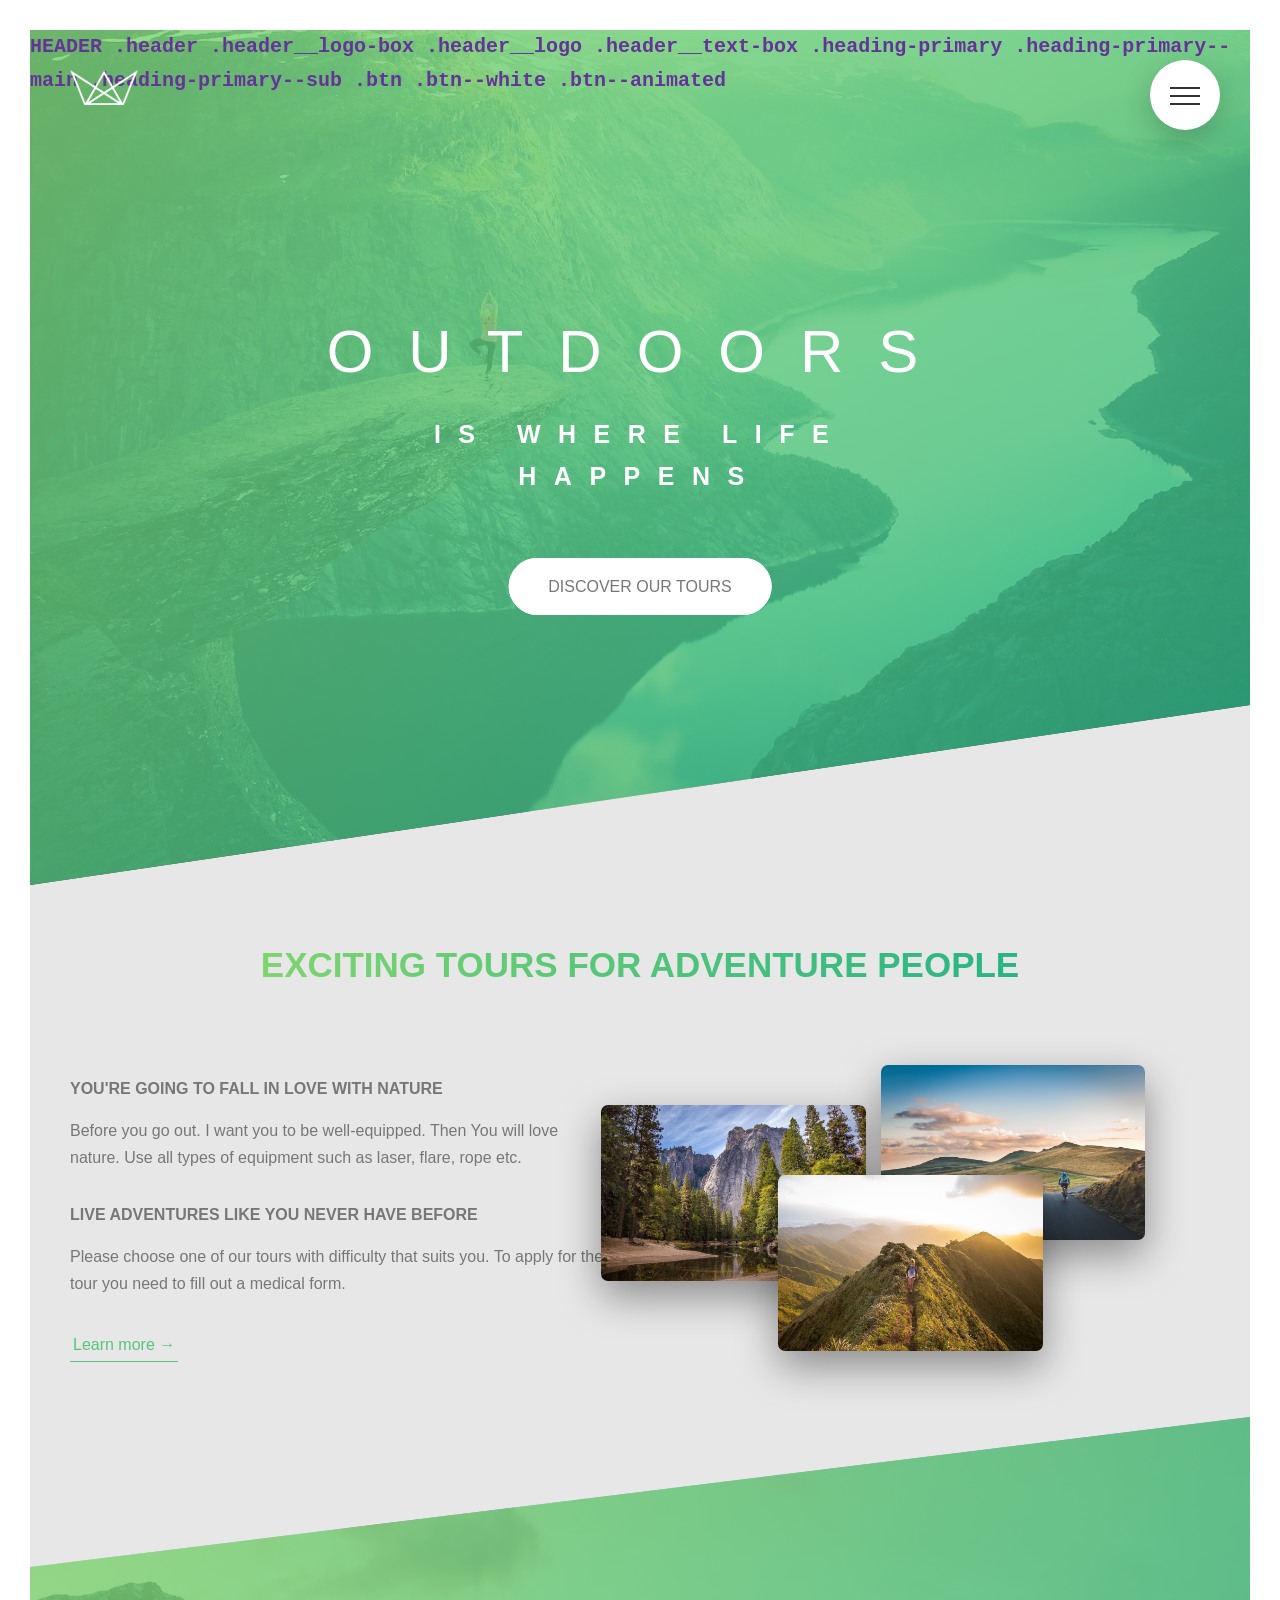
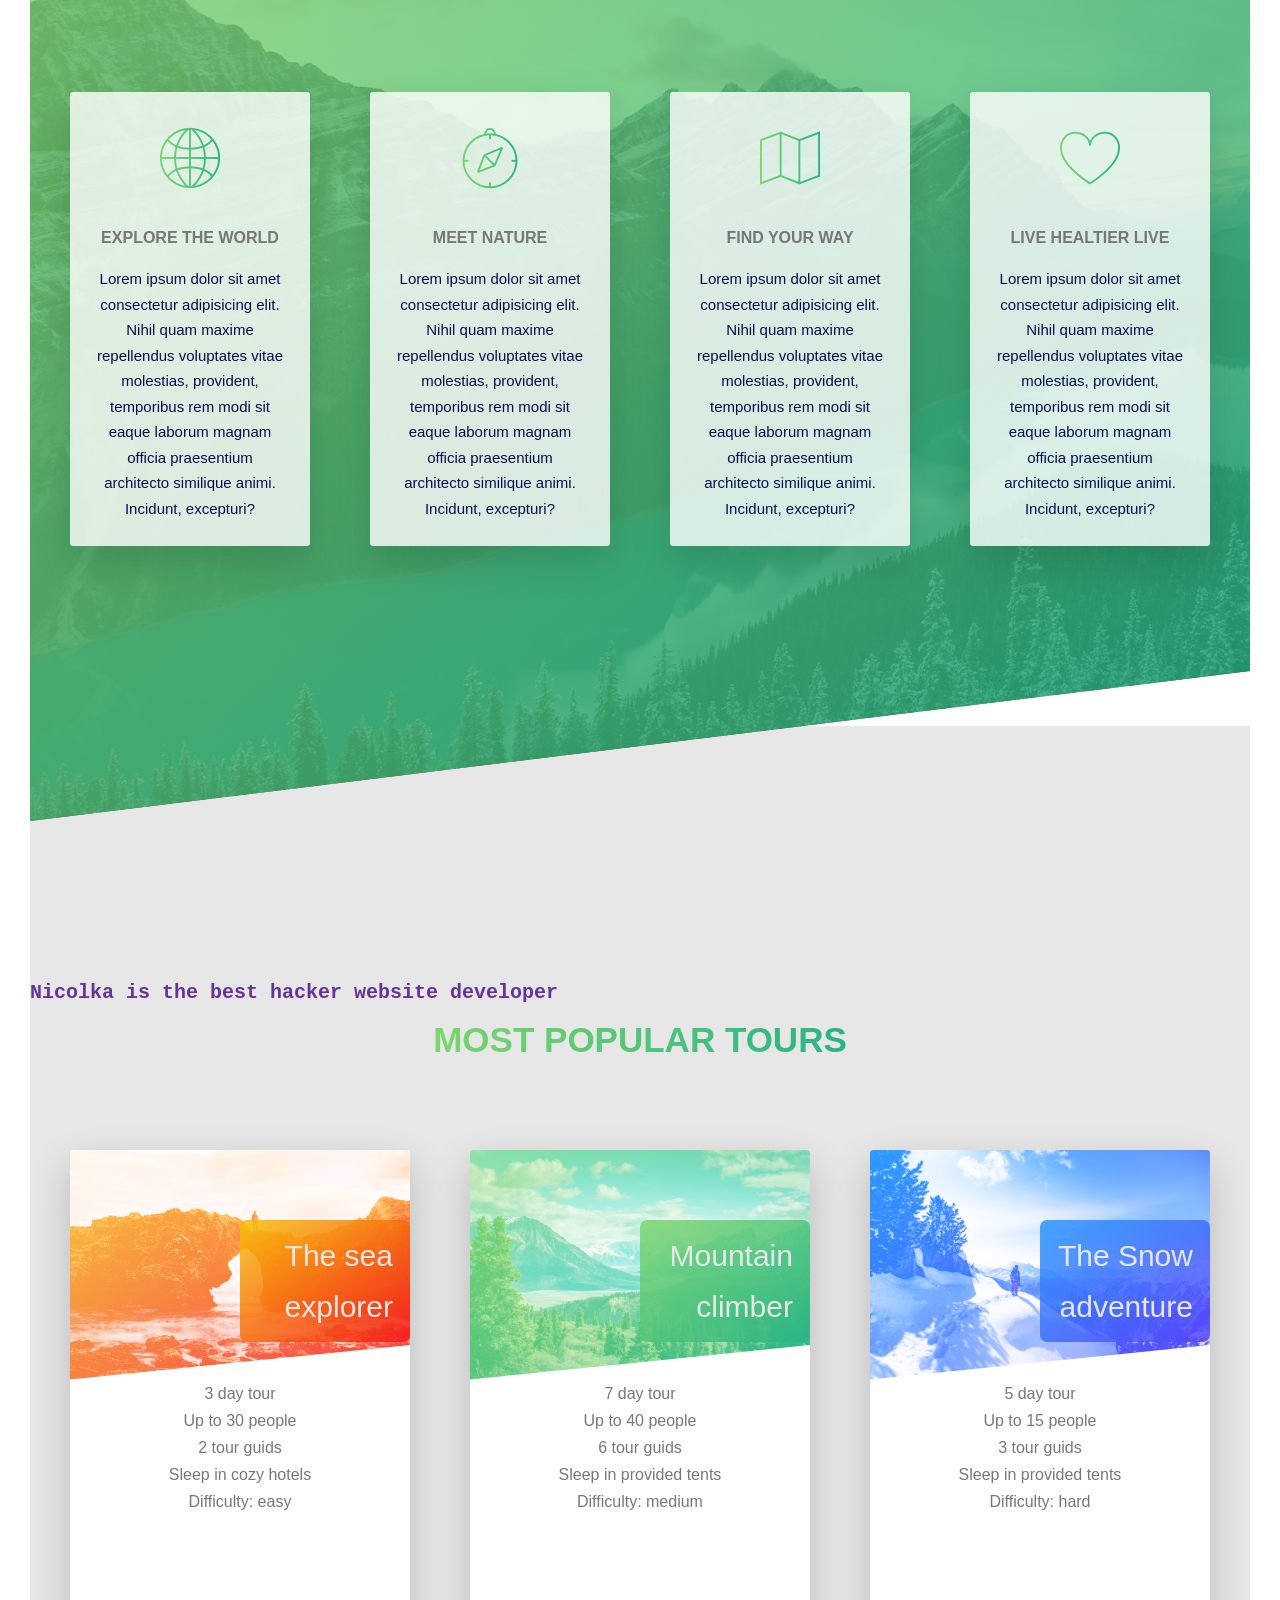
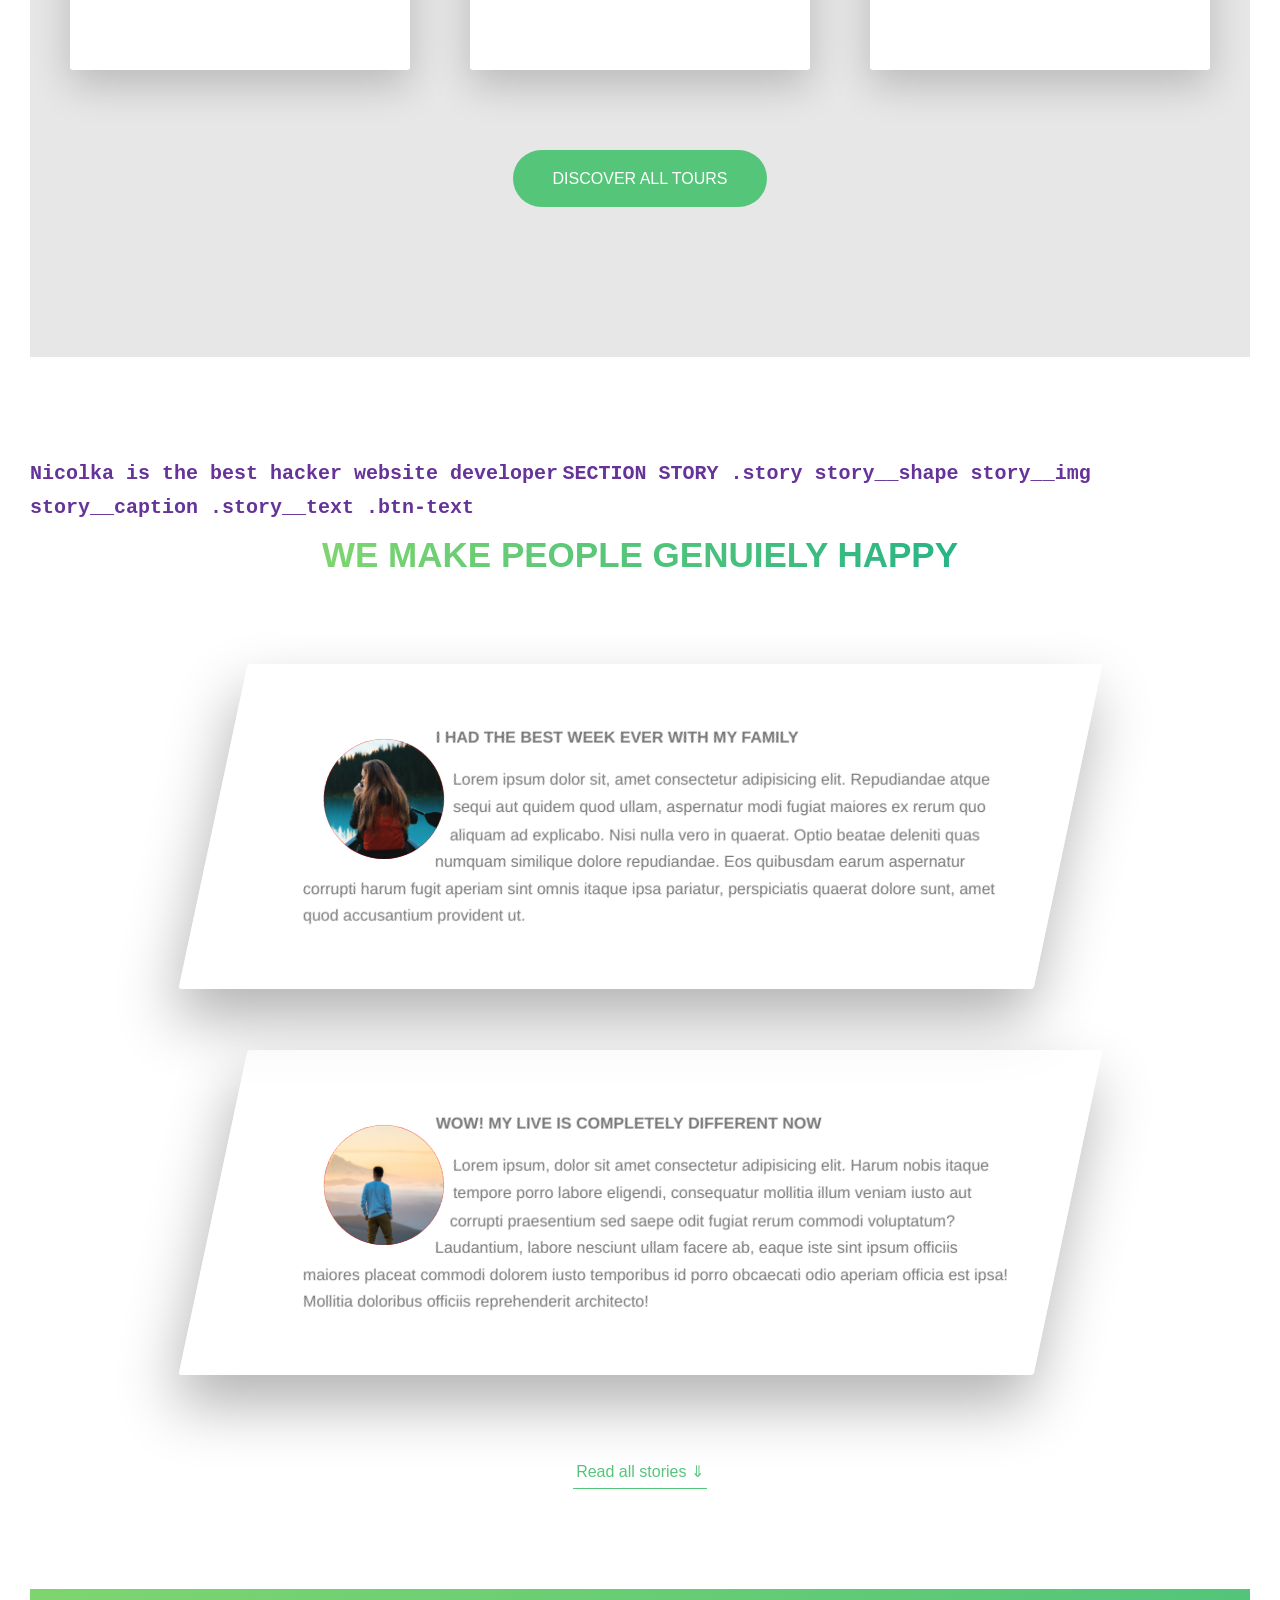
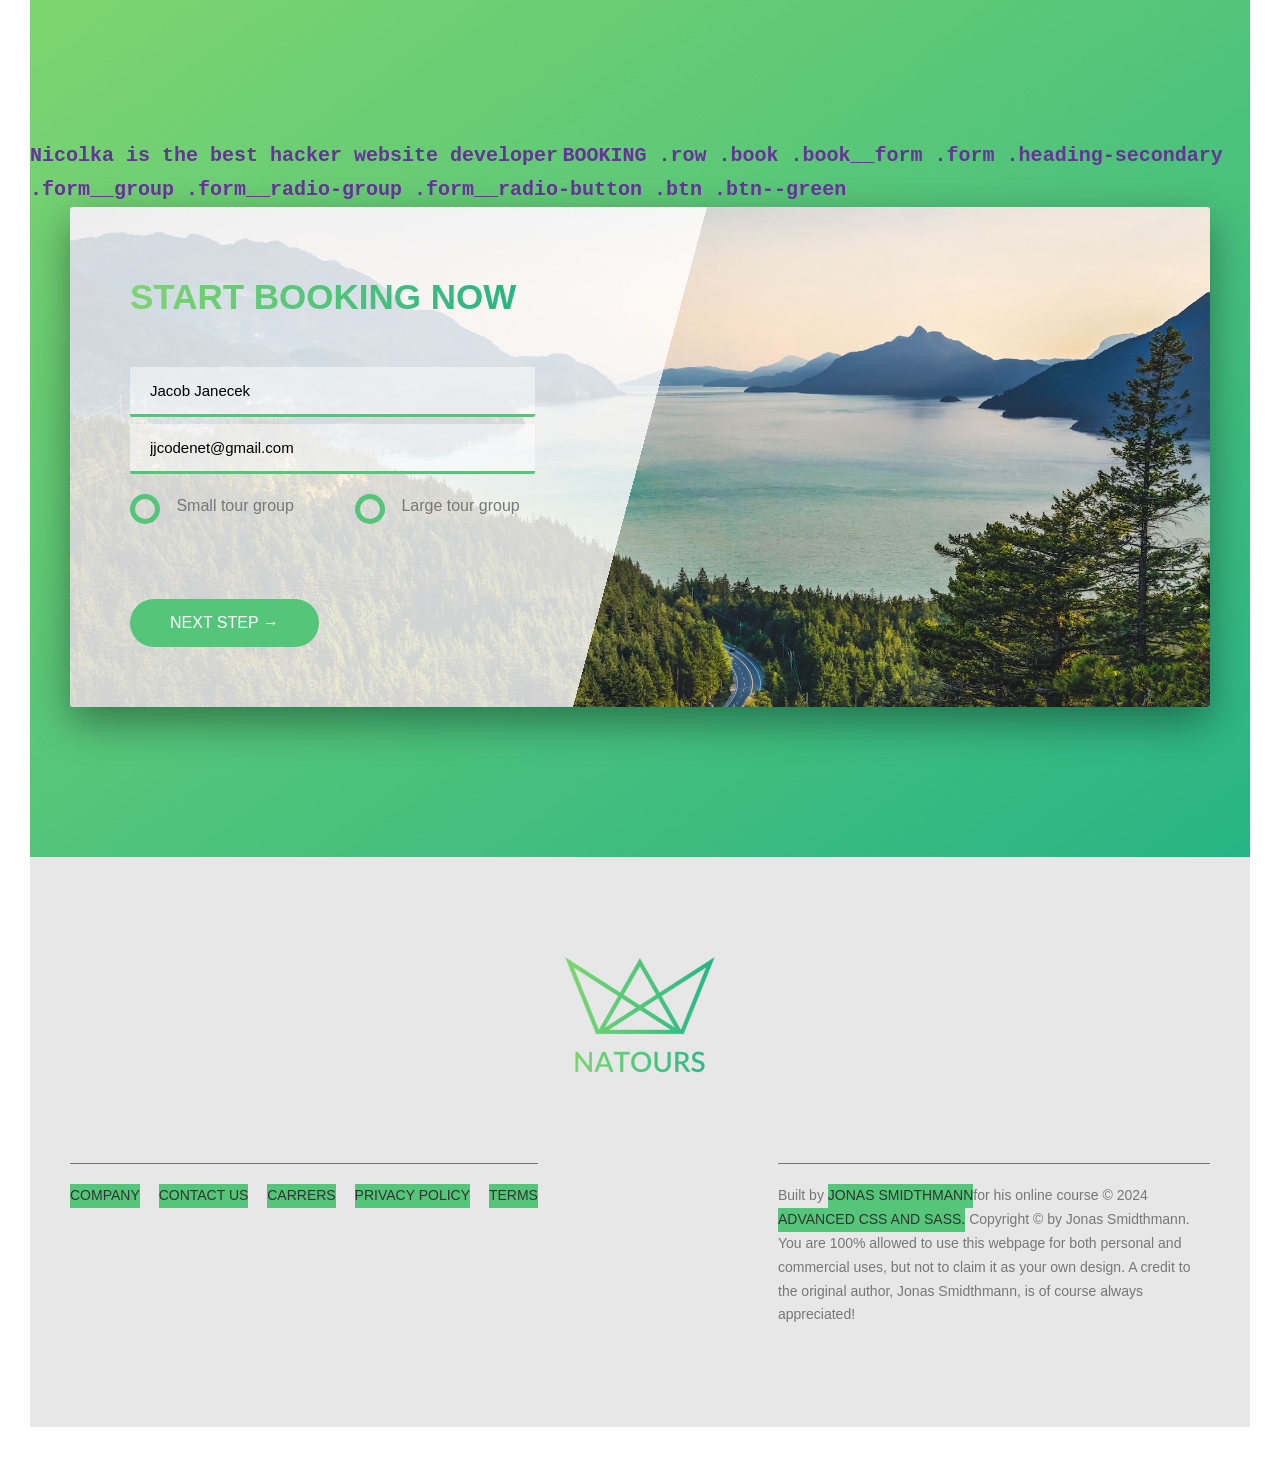
==== commit 2108e6cc: "Update index.html Cosmetic reforms" ====
--- a/index.html
+++ b/index.html
@@ -71,11 +71,11 @@
                 <div class="col-1-of-2">
                     <h3 class="heading-tertiary u-margin-bottom-small">You're going to fall in love with nature</h3>
                     <p class="paragraph">
-                        Before you go out. Be well equipped. Then You will love nature. Use all kinds of types of equipment such as laser, flare, rope etc.
+                        Before you go out. I want you to be well-equipped. Then You will love nature. Use all types of equipment such as laser, flare, rope etc.
                     </p>
                     <h3 class="heading-tertiary u-margin-bottom-small">Live adventures like you never have before</h3>
                     <p class="paragraph">
-                        Choose one of our tours with difficulty that suits you. To apply for the tour you need to fill out a medical form. 
+                        Please choose one of our tours with difficulty that suits you. To apply for the tour you need to fill out a medical form. 
                     </p>
                     <!-- Secondary Button -->
                     <a href="#" class="btn-text">Learn more &rarr;</a>
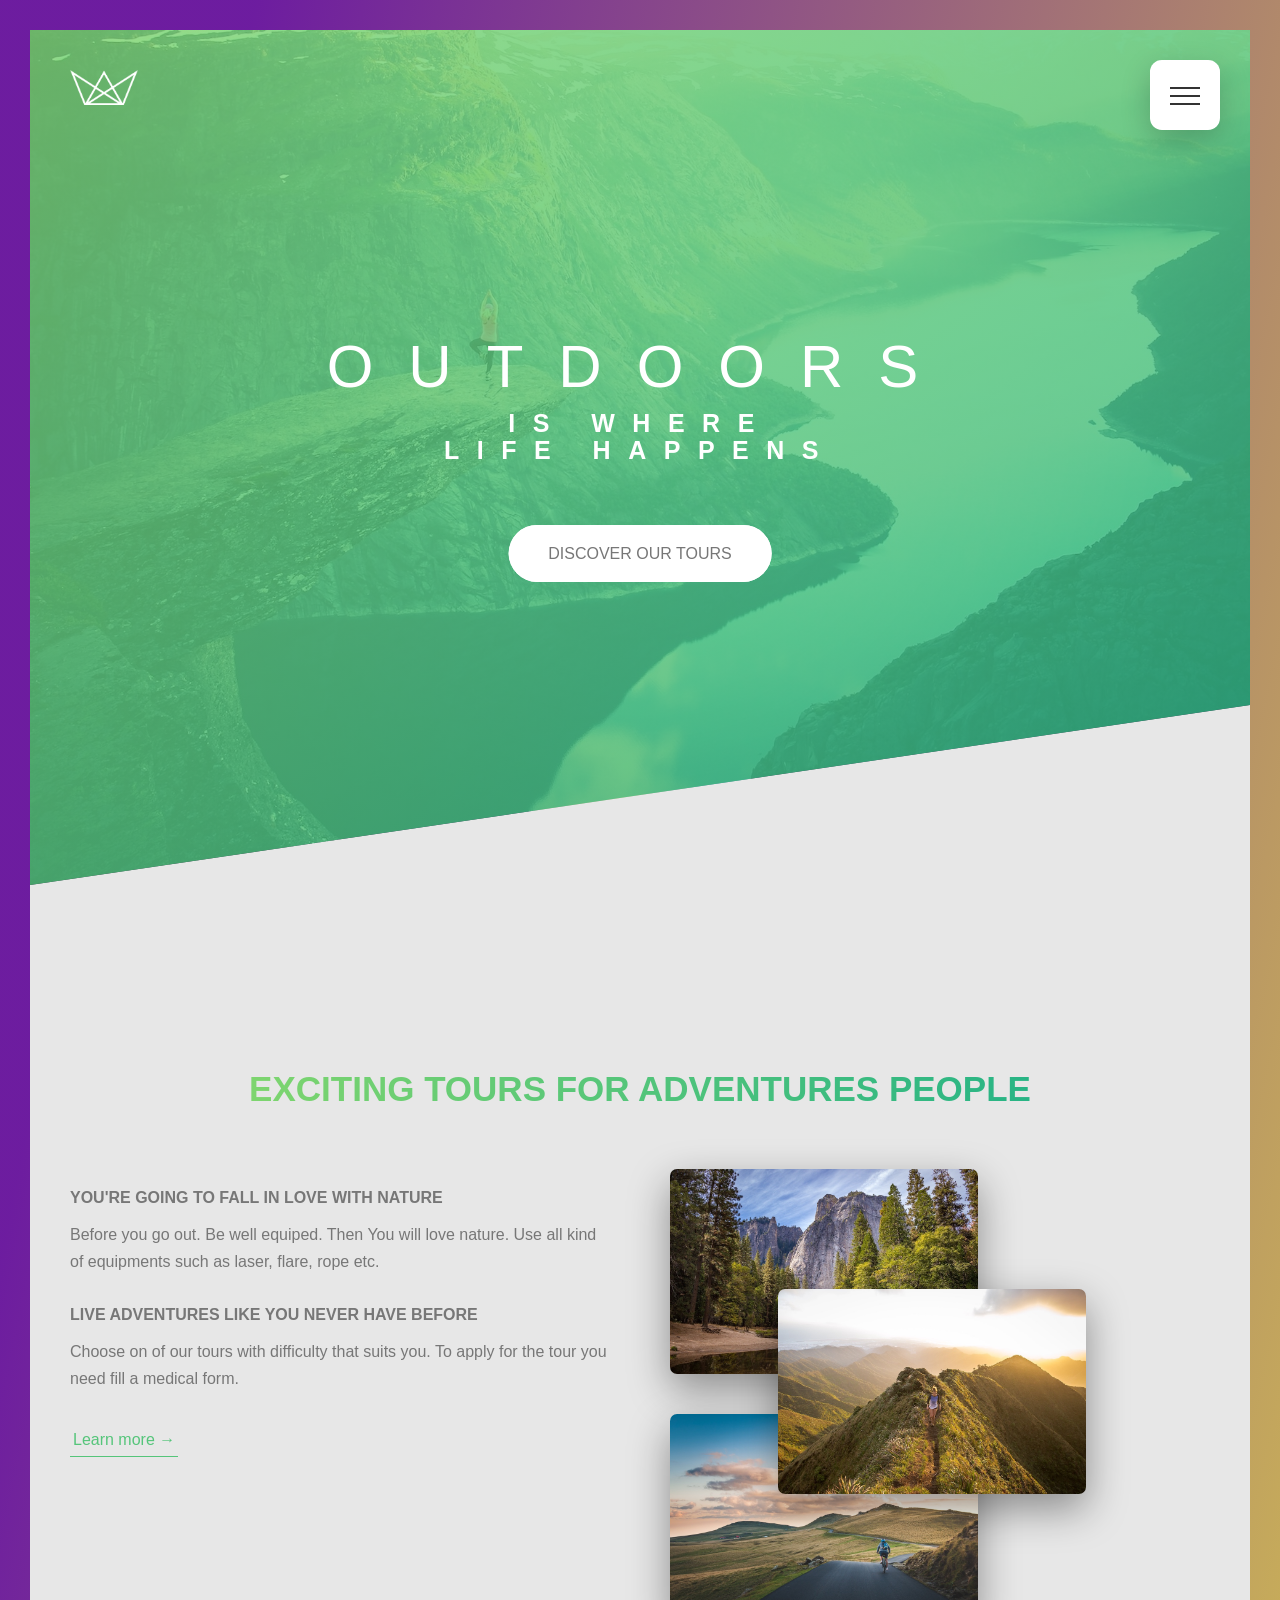
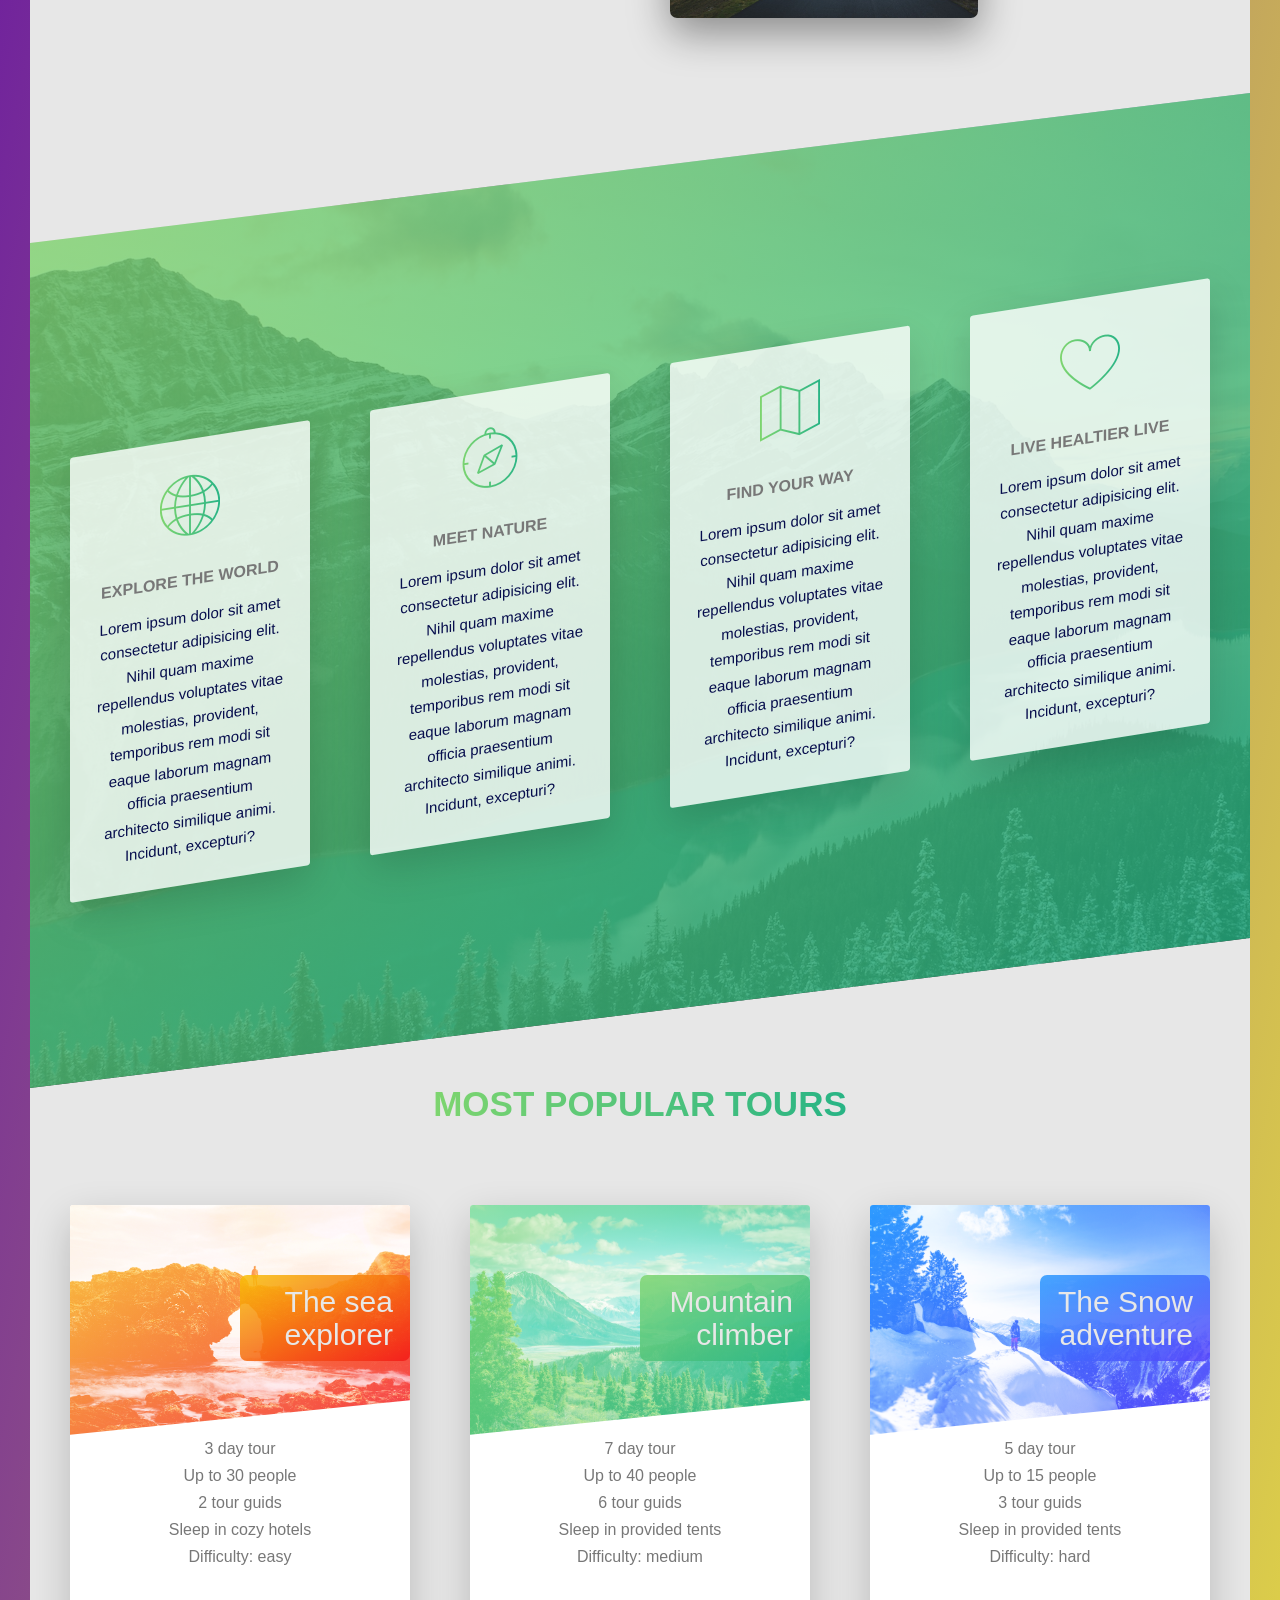
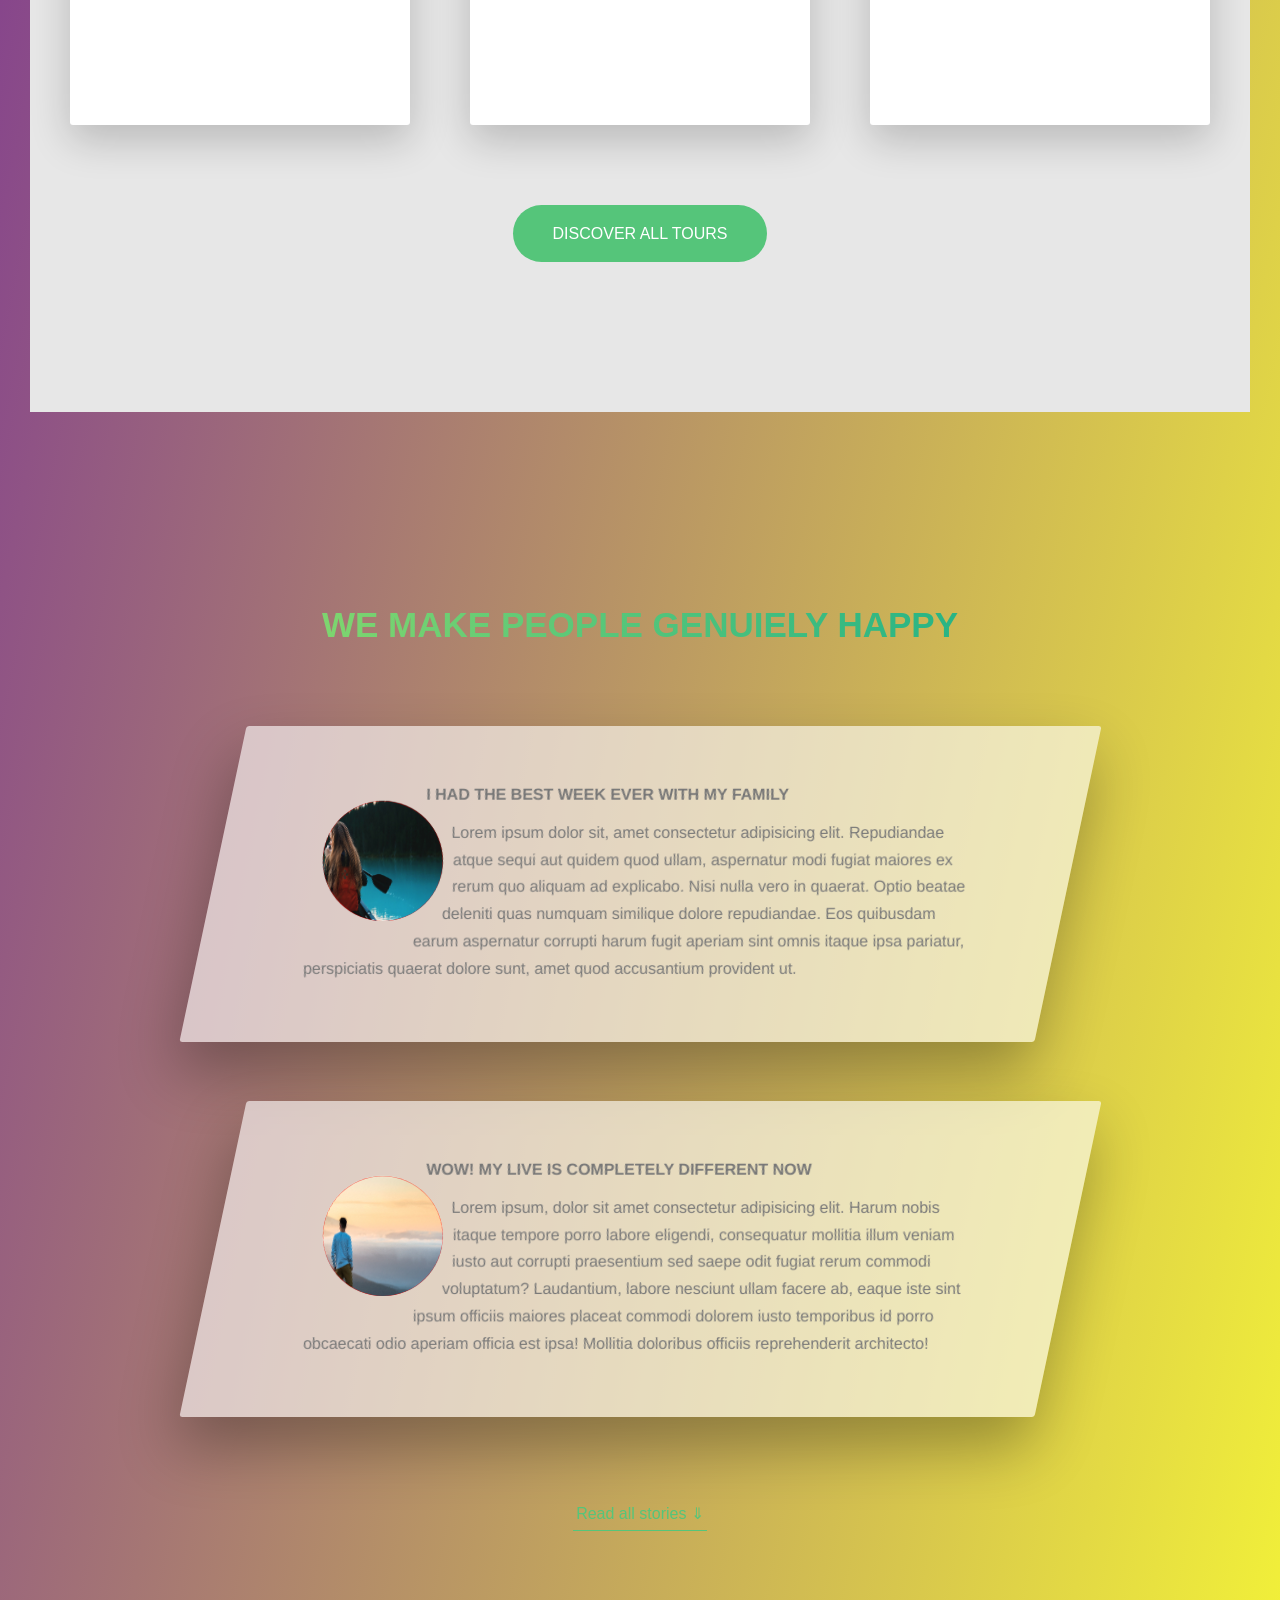
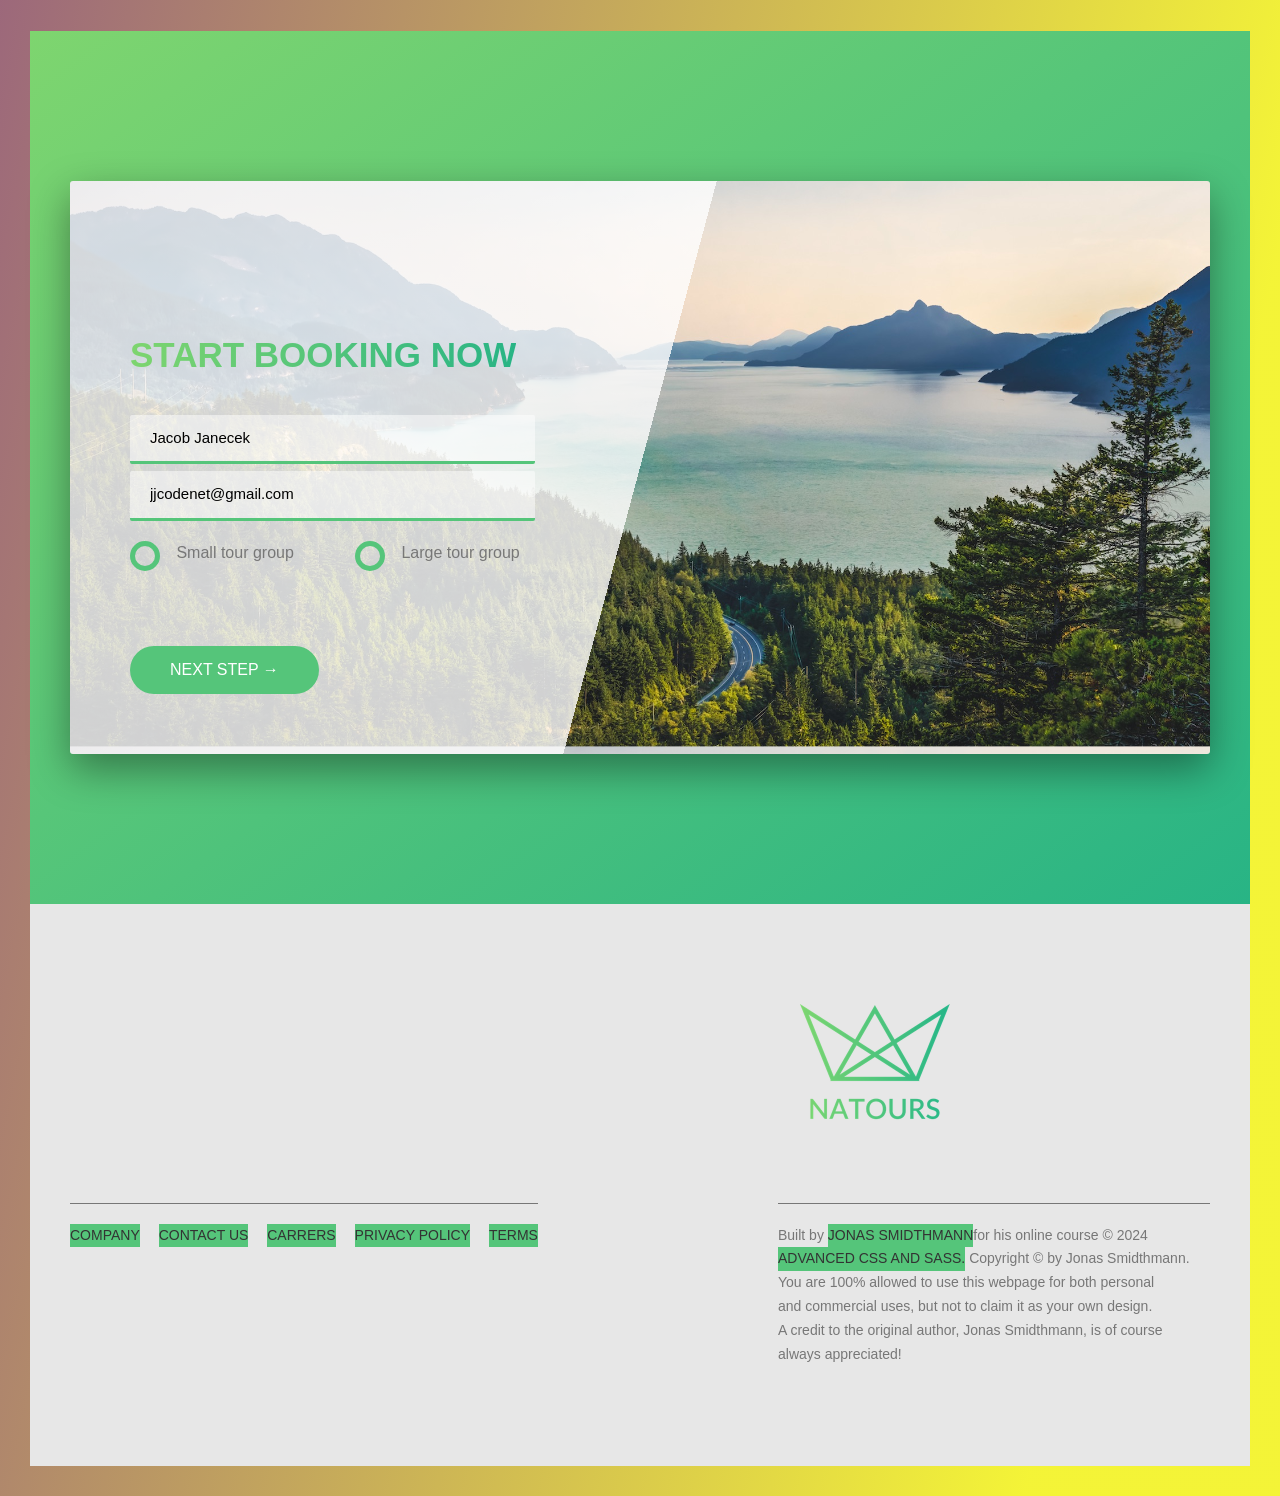
==== commit ff3ecc92: "Add files via upload" ====
--- a/index.html
+++ b/index.html
@@ -21,9 +21,9 @@
         <input type="checkbox" class="navigation__checkbox" id="navi-toggle">
         
         <label for="navi-toggle" class="navigation__button">
-            <span class="navigation__icon">
-                
-            </span>
+            <div class="navigation__icon">
+                &nbsp;
+            </div>
         </label>
 
         <div class="navigation__background">&nbsp;</div>
@@ -42,7 +42,7 @@
     <!--  LAYOUT _header.scss-->
     <!-- HEADER -->
     <header class="header">
-        <code>HEADER .header .header__logo-box .header__logo .header__text-box .heading-primary .heading-primary--main .heading-primary--sub .btn .btn--white .btn--animated</code>
+        
         <div class="header__logo-box">
             <img src="img/logo-white.png" alt="logo" class="header__logo" />
         </div>
@@ -61,28 +61,30 @@
 <!-- =============================   ABOUT  ================================== -->
 <!-- ================================SECTION ABOUT ===========================================  -->
         <section class="section-about">
+            
             <div class="u-center-text u-margin-bottom-big">
                 <h2 class="heading-secondary">
-                    Exciting tours for adventure people
+                    Exciting tours for adventures people
                 </h2>
             </div>
 
             <div class="row">
-                <div class="col-1-of-2">
+                <div class="col-1-of-2 col-1">
                     <h3 class="heading-tertiary u-margin-bottom-small">You're going to fall in love with nature</h3>
                     <p class="paragraph">
-                        Before you go out. I want you to be well-equipped. Then You will love nature. Use all types of equipment such as laser, flare, rope etc.
+                        Before you go out. Be well equiped. Then You will love nature. Use all kind of equipments such as laser, flare, rope etc.
                     </p>
                     <h3 class="heading-tertiary u-margin-bottom-small">Live adventures like you never have before</h3>
                     <p class="paragraph">
-                        Please choose one of our tours with difficulty that suits you. To apply for the tour you need to fill out a medical form. 
+                        Choose on of our tours with difficulty that suits you. To apply for the tour you need fill a medical form. 
                     </p>
                     <!-- Secondary Button -->
                     <a href="#" class="btn-text">Learn more &rarr;</a>
                 </div>
+                
 
                 <!-- Image Composition COMPONENT -->
-                <div class="col-1-of-2">
+                <div class="col-1-of-2 col-1">
                     <div class="composition">
                         <img src="img/nat-1-large.jpg" alt="Photo 1" class="composition__photo composition__photo--p1">
                         <img src="img/nat-2-large.jpg" alt="Photo 2" class="composition__photo composition__photo--p2">
@@ -95,6 +97,7 @@
 <!-- =============================   FEATURES  ================================== -->
 <!-- ================================ SECTION FEATURES===========================================  -->
         <section class="section-features">
+            
             <div class="row">
                 <div class="col-1-of-4">
                     <div class="feature-box">
@@ -140,8 +143,6 @@
 <!-- =============================   TOURS  ================================== -->
 <!-- ================================ SECTION - TOURS===========================================  -->
         <section class="section-tours" id="section-tours">
-            <code>Nicolka is the best hacker website developer</code>
-            
             <div class="u-center-text u-margin-bottom-big">
                 <h2 class="heading-secondary">
                     Most popular tours
@@ -245,8 +246,6 @@
 <!-- ===========================================================================  -->
 
         <section class="section-stories">
-            <code>Nicolka is the best hacker website developer</code>
-            <code>SECTION STORY .story story__shape story__img story__caption .story__text .btn-text</code>
             <div class="bg-video">
                 <video class="bg-video__content" autoplay muted loop playsinline preload="auto">
                     <source src="img/video.mp4" type="video/mp4">
@@ -301,8 +300,6 @@
 <!-- =============================   BOOKING  ================================== -->
 <!-- ===========================================================================  -->
         <section class="section-book">
-            <code>Nicolka is the best hacker website developer</code>
-            <code>BOOKING .row .book .book__form .form .heading-secondary .form__group .form__radio-group .form__radio-button .btn .btn--green</code>
             <div class="row">
                 <div class="book">
                     <div class="book__form">
@@ -315,13 +312,13 @@
 
                             <div class="form__group">
                                 <input type="text" class="form__input" placeholder="Jacob Janecek" id="name" autocomplete="name" required>
-                                <!-- In this section, the label element is placed after the input or we couldn't select the sibling label in the form__group -->
+                                <!-- In this section the label element is placed after the input or we couldn't select the sibling label in the form__group -->
                                 <label for="name" class="form__label"></label>
                             </div>
 
                             <div class="form__group">
                                 <input type="email" class="form__input" placeholder="jjcodenet@gmail.com" id="email" autocomplete="email" required>
-                                <!-- In this section, the label element is placed after the input or we couldn't select the sibling label in the form__group -->
+                                <!-- In this section the label element is placed after the input or we couldn't select the sibling label in the form__group -->
                                 <label for="email" class="form__label"></label>
                             </div>
 
@@ -533,9 +530,6 @@
                 </div>
                 
             </div> -->
-        </section>
-
-        
     </main>
 <!-- =============================   FOOTER  ================================== -->
 <!-- ===========================================================================  -->
@@ -582,4 +576,4 @@
 
 </body>
 
-</html>
+</html>
--- a/css/style.css
+++ b/css/style.css
@@ -1,3 +1,98 @@
+/*  =============================   CSS RESET   ===========================================================================   */
+/* ==========================================================================================================================*/
+/* Box sizing rules */
+*,
+*::before,
+*::after {
+  box-sizing: border-box; }
+
+/* Prevent font size inflation */
+html {
+  -moz-text-size-adjust: none;
+  -webkit-text-size-adjust: none;
+  -ms-text-size-adjust: none;
+  font-family: system-ui, -apple-system, BlinkMacSystemFont, 'Segoe UI', Roboto, Oxygen, Ubuntu, Cantarell, 'Open Sans', 'Helvetica Neue', sans-serif;
+  font-size: 62.7%; }
+
+/* Anything that has been anchored to should have extra scroll margin */
+:target {
+  scroll-margin-block: 3rem;
+  scroll-margin-block: 5ex; }
+
+@media (prefers-reduced-motion: no-preference) {
+  html {
+    scroll-behavior: smooth; } }
+
+/* Set core body defaults */
+body {
+  font-family: system-ui, -apple-system, BlinkMacSystemFont, 'Segoe UI', Roboto, Oxygen, Ubuntu, Cantarell, 'Open Sans', 'Helvetica Neue', sans-serif;
+  margin: 0;
+  min-height: 100vh;
+  line-height: 1.6;
+  background-image: linear-gradient(to top left, rgba(241, 241, 5, 0.8) 10%, rgba(93, 4, 149, 0.903) 90%); }
+
+button:not(:disabled) {
+  cursor: pointer; }
+
+/* Set shorter line heights on headings and interactive elements */
+h1,
+h2,
+h3,
+h4,
+button,
+input,
+label {
+  line-height: 1.1; }
+
+/* Inherit fonts for inputs and buttons */
+input,
+button,
+textarea,
+select {
+  font-family: inherit;
+  font-size: inherit; }
+
+/* Balance text wrapping on headings */
+h1,
+h2,
+h3,
+h4 {
+  text-wrap: balance; }
+
+p,
+li,
+figcaption {
+  max-width: 75ch;
+  text-wrap: pretty; }
+
+/* Remove default margin in favour of better control in authored CSS */
+h1,
+h2,
+h3,
+h4,
+p,
+figure,
+blockquote,
+dl,
+dd {
+  margin-bottom: 0; }
+
+/* Make images easier to work with */
+img,
+picture {
+  max-width: 100%;
+  display: block; }
+
+/* Make sure textareas without a rows attribute are not tiny */
+textarea:not([rows]) {
+  min-height: 10em; }
+
+/* Remove list styles on ul, ol elements with a list role, which suggests default styling will be removed */
+:where(ul, ol)[class] {
+  list-style: '';
+  margin: 0;
+  padding: 0; }
+
 /*
 COLORS:
 
@@ -14,7 +109,7 @@
 1800 + : Big desctop
 
 
-$breakpoint  argument choices:
+//$breakpoint  argument choices:
 - Phone
 - Tablet-porttrait
 - Tablet-landscape
@@ -59,11 +154,18 @@
   box-sizing: inherit; }
 
 html {
+  /* ============================= THIS IS THE ORDER OF MEDIA QUERIES  ==============================  */
+  /* @media queries for MOBILES we starts write the lower width and move up to the larger width screen. 
+       @media queries for DESKTOPS we starts write the most lergest width and move up to smaller width screen */
+  /*==================================================================================================  */
   font-size: 62.5%;
   /* this include is here in purpose of media query order */ }
   @media (max-width: 37.5em) {
     html {
       font-size: 37.5%; } }
+  @media (max-width: 39.7em) {
+    html {
+      font-size: 39.7%; } }
   @media (max-width: 75em) {
     html {
       font-size: 56.25%; } }
@@ -138,7 +240,8 @@
   /* For WebKit-based browsers */
   background-clip: text;
   /* Standard property for other browsers */
-  color: transparent; }
+  color: transparent;
+  margin-top: 2.7em; }
   @media (max-width: 56.25em) {
     .heading-secondary {
       font-size: 3rem; } }
@@ -431,9 +534,10 @@
         font-weight: 300; } }
 
 .composition {
-  position: relative; }
+  position: relative;
+  width: 100%; }
   .composition__photo {
-    width: 78%;
+    width: 57%;
     display: block;
     box-shadow: 0 1.5rem 4rem rgba(0, 0, 0, 0.4);
     border-radius: 7px;
@@ -445,71 +549,62 @@
     @media (max-width: 56.25em) {
       .composition__photo {
         float: left;
-        position: relative;
-        width: 33.33333333%;
+        position: inherit;
+        width: 57%;
         box-shadow: 0 1.5rem 3rem rgba(0, 0, 0, 0.2);
-        margin: 1.7rem; } }
+        margin: 2.7em 2.7em; } }
     @media (max-width: 37.5em) {
       .composition__photo {
-        display: flex;
-        flex-flow: column wrap;
-        justify-items: center;
-        align-self: center; } }
+        position: relative;
+        width: 100%;
+        height: auto;
+        margin-left: -.7rem;
+        margin-bottom: 2.7rem; } }
     .composition__photo--p1 {
-      display: block;
-      width: 49%;
-      left: -12.7%;
-      top: 3rem; }
+      position: relative;
+      left: 0;
+      top: -2rem; }
       @media (max-width: 56.25em) {
         .composition__photo--p1 {
-          top: 0rem;
-          transform: translate3d(1.3);
-          border: 1px solid red; } }
+          top: 0;
+          transform: scale(1.3); } }
       @media (max-width: 37.5em) {
         .composition__photo--p1 {
-          width: 49%;
           left: 0;
           top: 0;
-          transform: translate3d(1.2); } }
+          transform: translate3d(1.3); } }
     .composition__photo--p2 {
-      display: block;
-      width: 49%;
-      right: 12%;
-      top: -1rem; }
+      position: relative;
+      top: 2rem; }
       @media (max-width: 56.25em) {
         .composition__photo--p2 {
-          top: 2rem;
-          transform: translate(1.1);
-          border: 1px solid blue; } }
+          top: -1rem;
+          transform: scale(1.3); } }
       @media (max-width: 37.5em) {
         .composition__photo--p2 {
           right: 0;
           top: 0; } }
     .composition__photo--p3 {
-      display: block;
-      width: 49%;
       left: 20%;
       top: 10rem; }
       @media (max-width: 56.25em) {
         .composition__photo--p3 {
           top: 1rem;
           left: 0;
-          transform: translate(1.3);
-          border: 1px solid green; } }
+          transform: scale(1.3); } }
       @media (max-width: 37.5em) {
         .composition__photo--p3 {
-          top: 1rem;
+          top: 0;
           left: 0; } }
     .composition__photo:hover {
       outline: 1.5rem solid #55c57a;
-      transform: scale(1.15) translateY(-0.5rem);
+      transform: scale(1.35) translateY(-0.5rem);
       box-shadow: 3.5rem 3.5rem 4rem rgba(0, 0, 0, 0.5);
       z-index: 20; }
       @media (max-width: 37.5em) {
         .composition__photo:hover {
-          outline: none;
-          transform: scale(1.1);
-          z-index: 20; } }
+          transform: scale(1.35) translate(-0.5rem);
+          outline: 1.3rem solid #55c57a; } }
     .composition__photo:hover .composition__photo__photo:not(:hover) {
       transform: scale(0.95); }
 
@@ -534,7 +629,7 @@
     display: inline-block;
     background-image: linear-gradient(to right, #7ed56f, #28b485);
     -webkit-background-clip: text;
-    /* For WebKit-based browsers */
+    /* For WebKit-based browsers. Always use prefix for -webkit-background-clip with background-clip */
     background-clip: text;
     /* Standard property for other browsers */
     color: transparent; }
@@ -787,13 +882,13 @@
       padding: 8rem 0; } }
   .footer__logo-box {
     text-align: center;
-    margin-bottom: 8rem; }
+    margin: 0 0 8rem 77rem; }
     @media (max-width: 56.25em) {
       .footer__logo-box {
-        margin-bottom: 6rem; } }
+        margin: 0 10em 6em 34em; } }
     @media (max-width: 37.5em) {
       .footer__logo-box {
-        margin-bottom: 3rem; } }
+        margin: 0 5em 2.7em 7em; } }
   .footer__logo {
     width: 15rem;
     height: auto; }
@@ -832,12 +927,6 @@
         width: 100%;
         float: none; } }
 
-.grid-test {
-  display: grid;
-  margin-top: 120px;
-  padding-top: 6rem;
-  clear: both; }
-
 .row {
   max-width: 114rem;
   margin: 0 auto;
@@ -863,7 +952,7 @@
         .row [class^="col-"]:not(:last-child) {
           margin-right: 0;
           margin-bottom: 6rem; } }
-    @media (max-width: 56.25em) {
+    @media (max-width: 37.5em) {
       .row [class^="col-"] {
         width: 100% !important; } }
   .row .col-1-of-2 {
@@ -914,6 +1003,10 @@
     3) X 100% far from left of width of the element, Y 200px(or what ever unit measurement) far from top of the height of the element 
     3) X 100% far away from left of the width of the element, Y 75vh(viewport height) far from the top of the height of the element
     4) X 0 far away from left of the width of the elemnt, Y 100% far away from top of the Height of the element */ }
+  @media (max-width: 56.25em) {
+    .header {
+      -webkit-clip-path: polygon(0 0, 100% 0, 100% 85vh, 0 100%);
+      clip-path: polygon(0 0, 100% 0, 100% 85vh, 0 100%); } }
   @media (max-width: 37.5em) {
     .header {
       -webkit-clip-path: polygon(0 0, 100% 0, 100% 85vh, 0 100%);
@@ -946,7 +1039,7 @@
   position: fixed;
   top: 6rem;
   right: 6rem;
-  border-radius: 50%;
+  border-radius: 17%;
   z-index: 2000;
   box-shadow: 0 1rem 3rem rgba(0, 0, 0, 0.2);
   text-align: center;
@@ -966,27 +1059,28 @@
   height: 6rem;
   width: 6rem;
   border-radius: 50%;
-  position: fixed;
+  position: absolute;
   top: 6.5rem;
   right: 6.5rem;
   background-image: radial-gradient(#7ed56f, #28b485);
   z-index: 1000;
-  transition: transform 0.8s cubic-bezier(0.68, -0.55, 0.265, 1.55); }
-  @media (max-width: 37.5em) {
+  transition: transform 0.8s cubic-bezier(0.68, -0.55, 0.265, 1.55) forwards; }
+  @media (max-width: 56.25em) {
     .navigation__background {
-      background-color: transparent; } }
-  @media (max-width: 56.25em) {
-    .navigation__background {
+      width: 6rem;
+      height: 6rem;
       top: 4.5rem;
-      left: 4.5rem; } }
+      left: 4.5rem;
+      opacity: 0; } }
   @media (max-width: 37.5em) {
     .navigation__background {
       top: 3.5rem;
-      left: 3.5rem; } }
+      left: 3.5rem;
+      background-color: transparent; } }
 
 .navigation__nav {
+  width: 50%;
   height: 100vh;
-  width: 100%;
   position: fixed;
   top: 0;
   left: 0;
@@ -1064,8 +1158,7 @@
   background-color: transparent; }
 
 .navigation__checkbox:checked + .navigation__button .navigation__icon:before {
-  transform: rotate(135deg);
-  top: 0; }
+  transform: rotate(135deg); }
 
 .navigation__checkbox:checked + .navigation__button .navigation__icon:after {
   top: 0;
@@ -1073,7 +1166,7 @@
 
 .section-about {
   background-color: #e7e7e7;
-  padding: 23rem 0;
+  padding: 27rem 0;
   margin-top: -20vh; }
   @media (max-width: 56.25em) {
     .section-about {
@@ -1090,21 +1183,21 @@
   transform: skewY(-7deg);
   /* select all only direct childs of .section-features */ }
   .section-features > * {
-    transform: skewY(7deg); }
+    transform: skewY(-2deg); }
   @media (max-width: 56.25em) {
     .section-features {
-      padding: 10rem 0; } }
+      padding: 7.7rem 0; } }
   @media (max-width: 37.5em) {
     .section-features {
-      padding: 7rem 0; } }
+      padding: 7rem 7rem; } }
 
 .section-tours {
   background-color: #e7e7e7;
-  padding: 25rem 0 15rem 0;
-  margin-top: -2rem; }
+  padding: 10rem 0 15rem 0;
+  margin-top: -12.2rem; }
   @media (max-width: 56.25em) {
     .section-tours {
-      padding: 20rem 0 10rem 0; } }
+      padding: 10rem 0 10rem 0; } }
   @media (max-width: 37.5em) {
     .section-tours {
       padding: 4rem 0; } }
